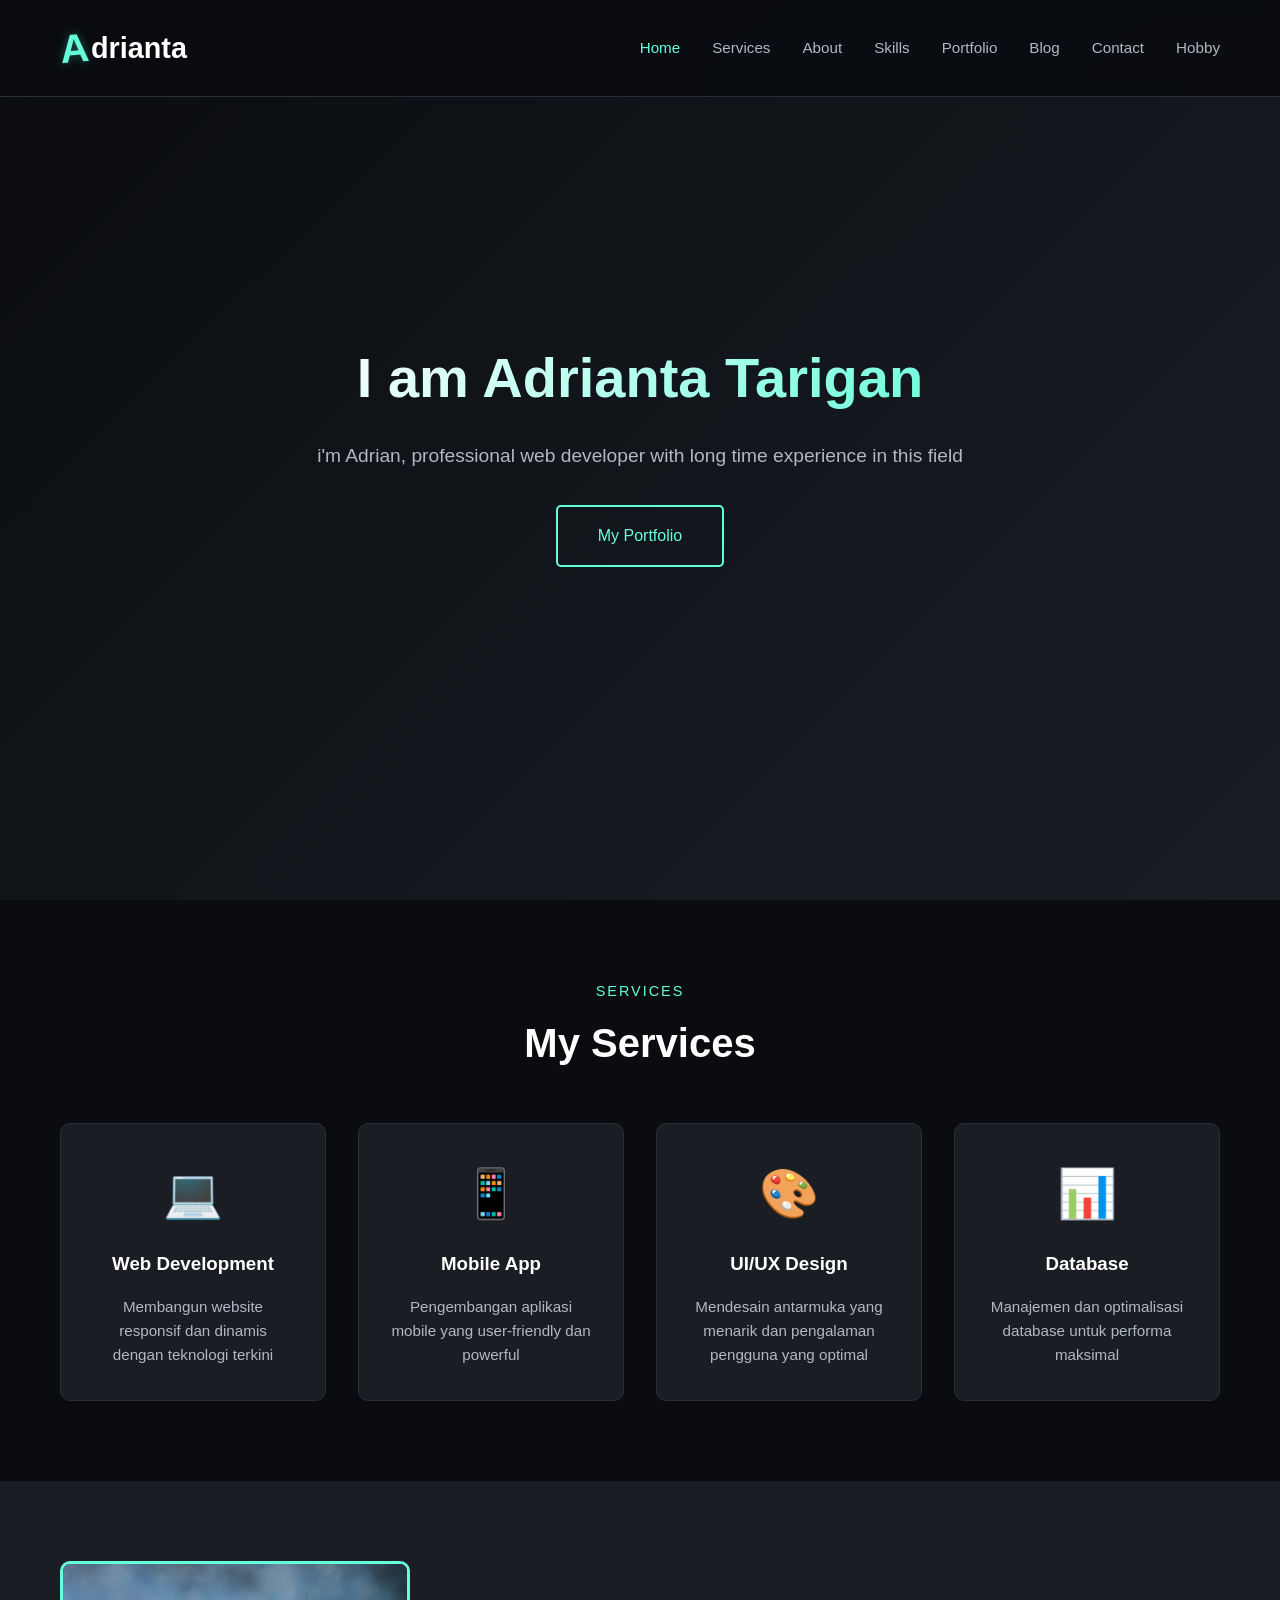
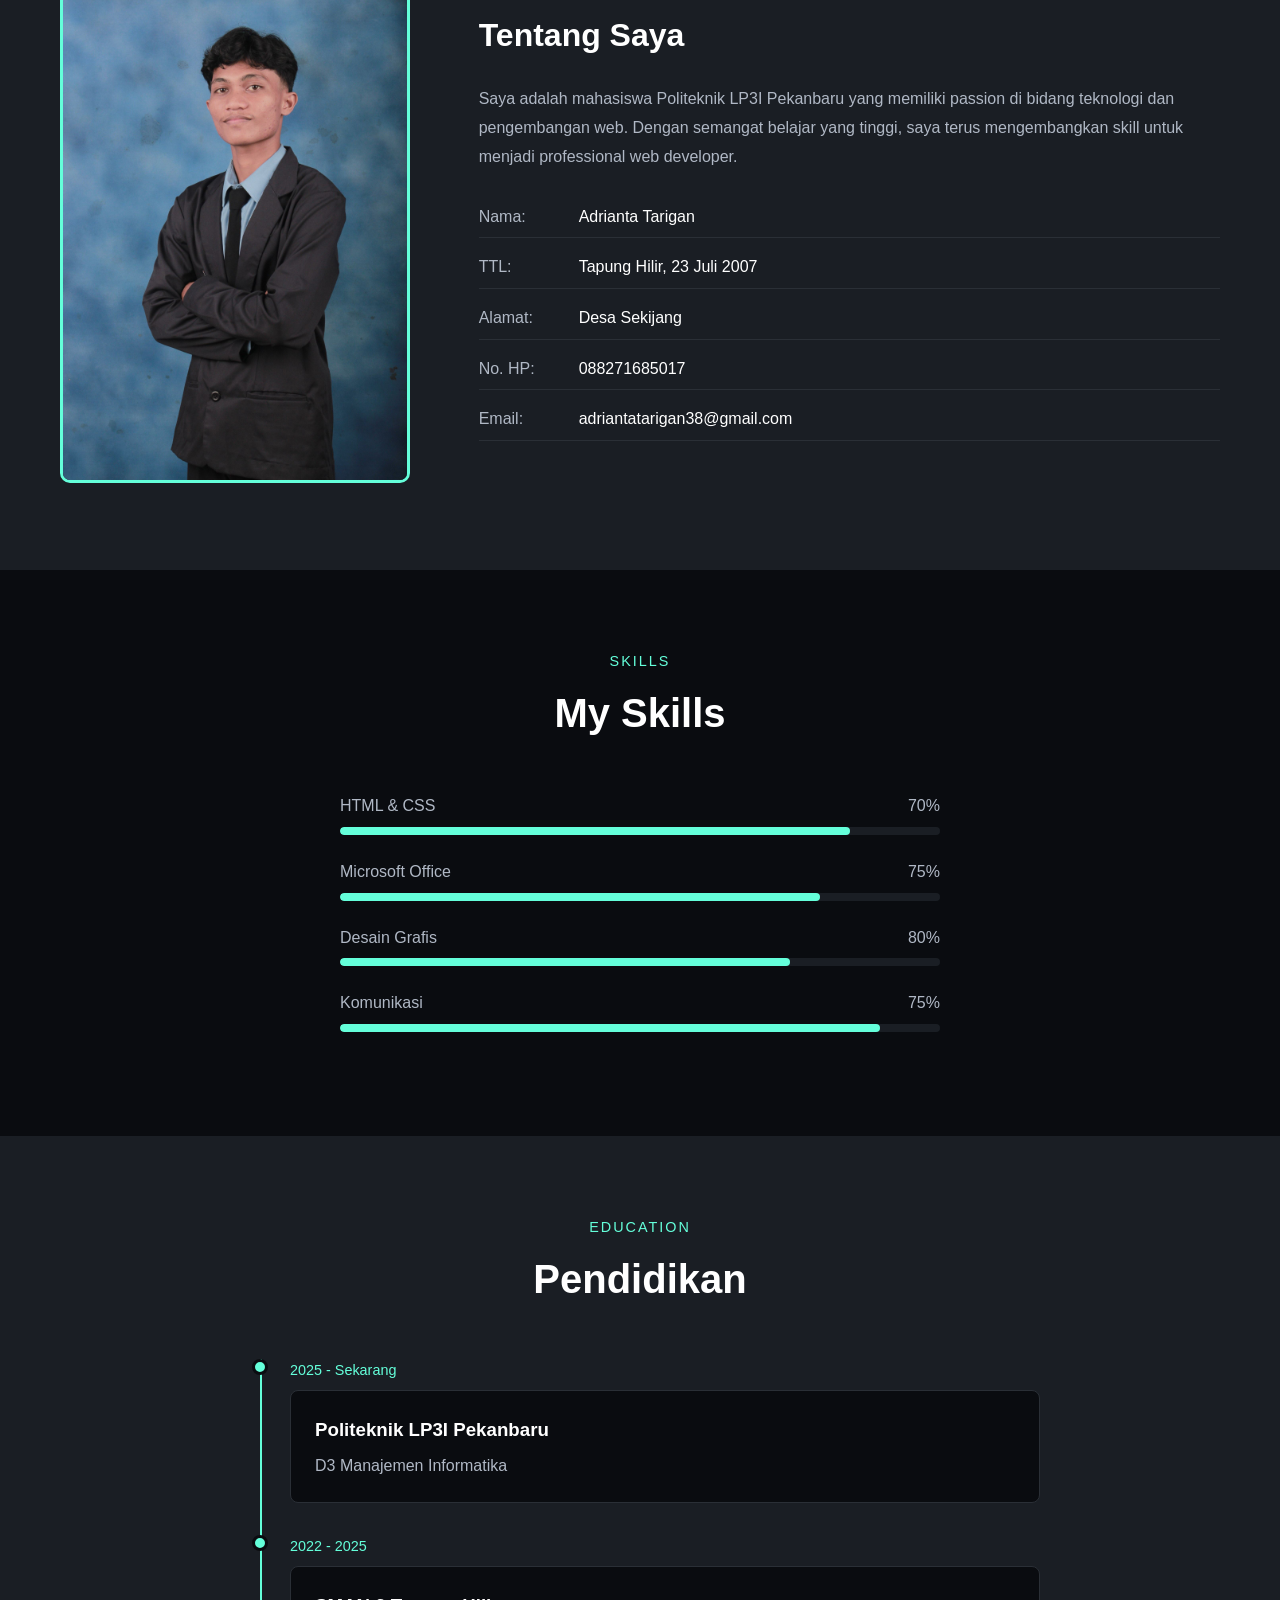
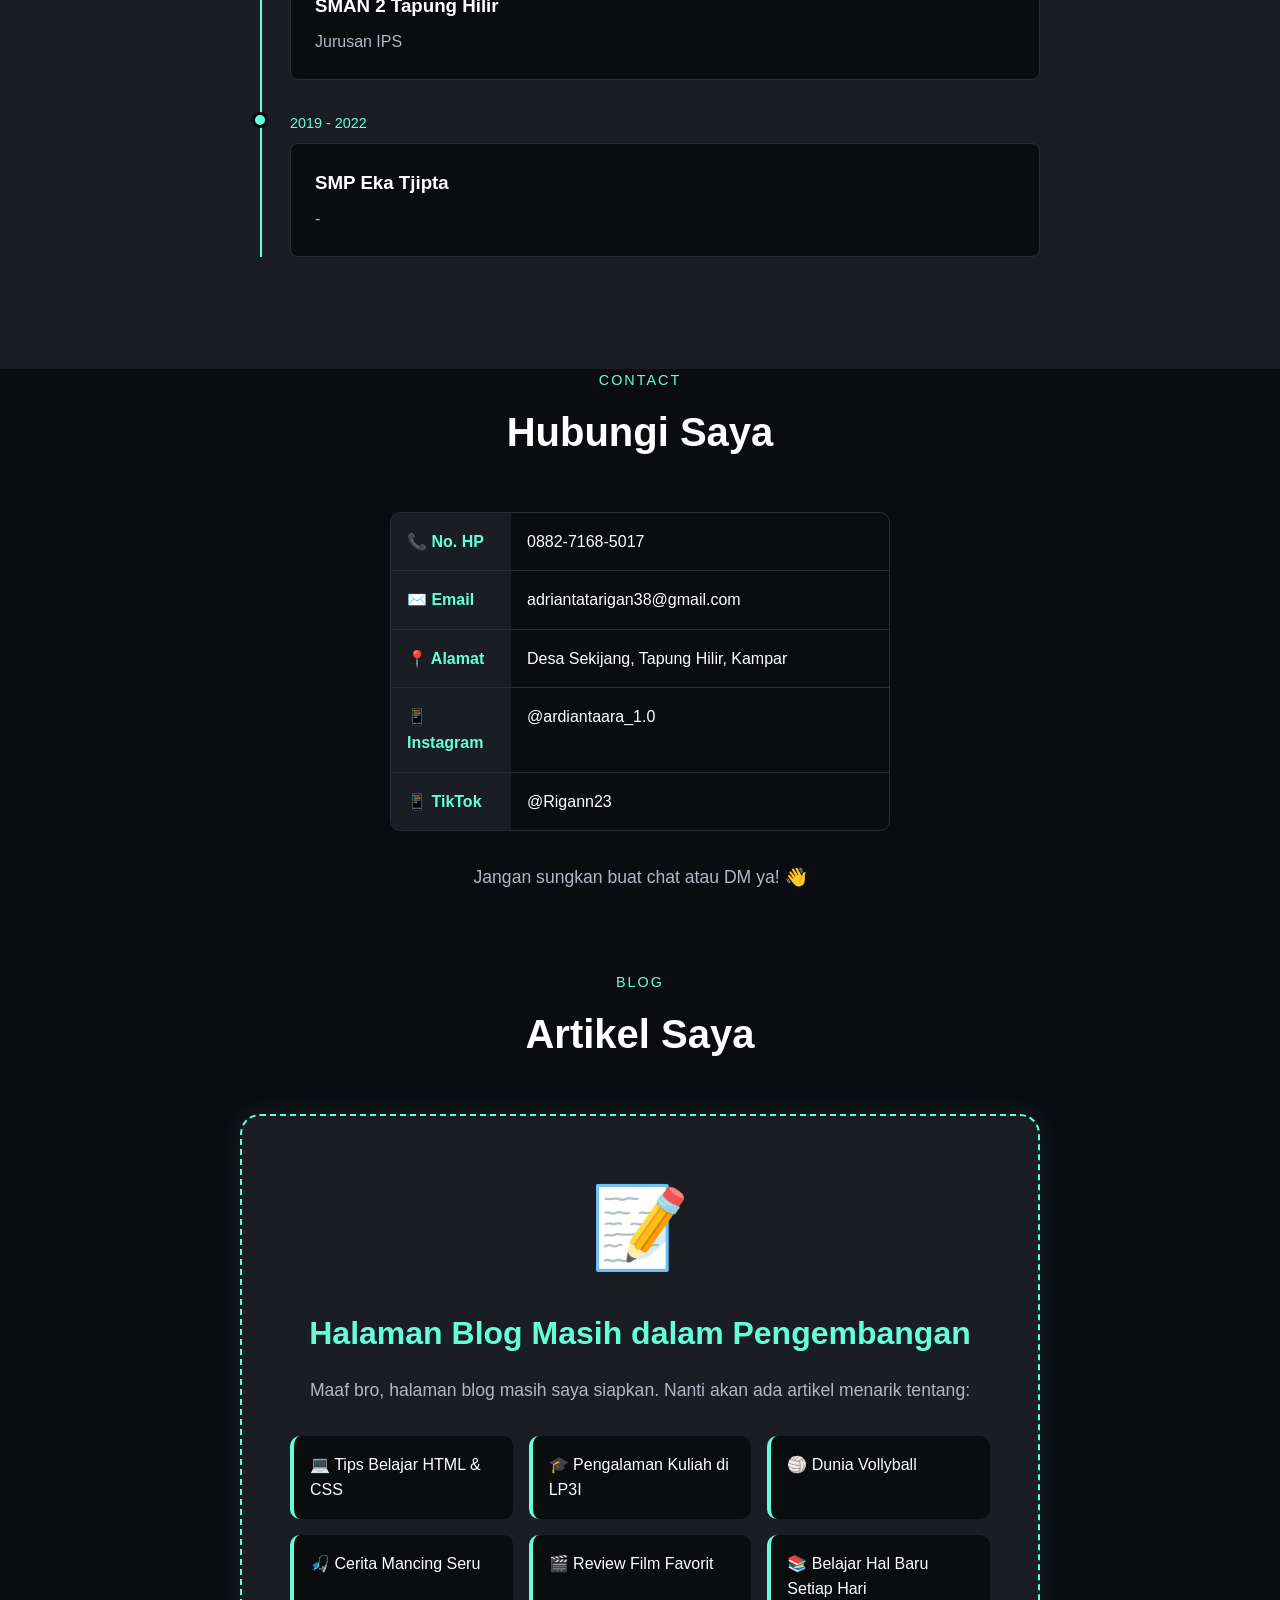
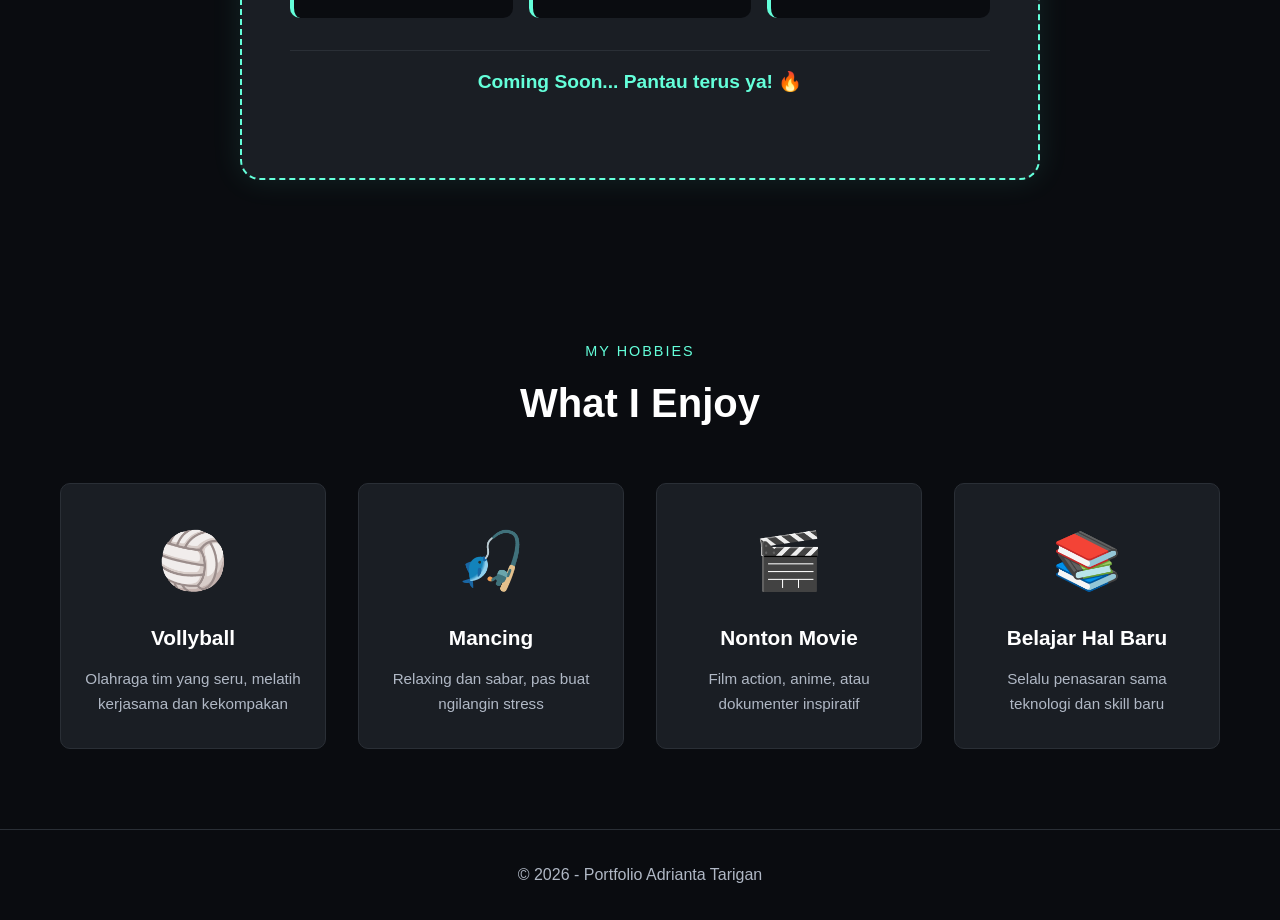
==== index.html @ 4540eb7d "Update and rename index.html.html to index.html" ====
<!DOCTYPE html>
<html lang="id">
<head>
  <meta charset="UTF-8">
  <meta name="viewport" content="width=device-width, initial-scale=1.0">
  <title>Adrianta Tarigan - Portfolio</title>
  <link rel="stylesheet" href="cv_adrian.css">
  <!-- Font Awesome for icons -->
  <link rel="stylesheet" href="https://cdnjs.cloudflare.com/ajax/libs/font-awesome/6.0.0/css/all.min.css">
</head>
<body>

  <!-- Navigation -->
  <nav class="navbar">
    <div class="nav-container">
      <div class="logo">
  <span class="logo-accent">A</span>drianta
</div>
      <ul class="nav-menu">
        <li><a href="#home" class="active">Home</a></li>
        <li><a href="#services">Services</a></li>
        <li><a href="#about">About</a></li>
        <li><a href="#skills">Skills</a></li>
        <li><a href="#portfolio">Portfolio</a></li>
        <li><a href="#blog">Blog</a></li>
        <li><a href="#contact">Contact</a></li>
        <li><a href="#hobbies">Hobby</a></li>
      </ul>
    </div>
  </nav>

  <!-- Hero Section -->
  <section id="home" class="hero">
    <div class="hero-content">
      <h1 class="hero-title">I am Adrianta Tarigan</h1>
      <p class="hero-subtitle">i'm Adrian, professional web developer with long time experience in this field</p>
      <div class="hero-buttons">
        <a href="#portfolio" class="btn btn-primary">My Portfolio</a>
      </div>
    </div>
  </section>

  <!-- Services Section -->
  <section id="services" class="services">
    <div class="container">
      <div class="section-header">
        <span class="section-subtitle">SERVICES</span>
        <h2 class="section-title">My Services</h2>
      </div>
      
      <div class="services-grid">
        <div class="service-card">
          <div class="service-icon">💻</div>
          <h3>Web Development</h3>
          <p>Membangun website responsif dan dinamis dengan teknologi terkini</p>
        </div>
        <div class="service-card">
          <div class="service-icon">📱</div>
          <h3>Mobile App</h3>
          <p>Pengembangan aplikasi mobile yang user-friendly dan powerful</p>
        </div>
        <div class="service-card">
          <div class="service-icon">🎨</div>
          <h3>UI/UX Design</h3>
          <p>Mendesain antarmuka yang menarik dan pengalaman pengguna yang optimal</p>
        </div>
        <div class="service-card">
          <div class="service-icon">📊</div>
          <h3>Database</h3>
          <p>Manajemen dan optimalisasi database untuk performa maksimal</p>
        </div>
      </div>
    </div>
  </section>

  <!-- About Section -->
  <section id="about" class="about">
    <div class="container">
      <div class="about-content">
        <div class="about-image">
          <img src="profile.jpg" alt="Adrianta Tarigan" class="profile-img-large">
        </div>
        <div class="about-text">
          <h2>Tentang Saya</h2>
          <p>Saya adalah mahasiswa Politeknik LP3I Pekanbaru yang memiliki passion di bidang teknologi dan pengembangan web. Dengan semangat belajar yang tinggi, saya terus mengembangkan skill untuk menjadi professional web developer.</p>
          
          <div class="personal-info">
            <div class="info-item">
              <span class="info-label">Nama:</span>
              <span class="info-value">Adrianta Tarigan</span>
            </div>
            <div class="info-item">
              <span class="info-label">TTL:</span>
              <span class="info-value">Tapung Hilir, 23 Juli 2007</span>
            </div>
            <div class="info-item">
              <span class="info-label">Alamat:</span>
              <span class="info-value">Desa Sekijang</span>
            </div>
            <div class="info-item">
              <span class="info-label">No. HP:</span>
              <span class="info-value">088271685017</span>
            </div>
            <div class="info-item">
              <span class="info-label">Email:</span>
              <span class="info-value">adriantatarigan38@gmail.com</span>
            </div>
          </div>
        </div>
      </div>
    </div>
  </section>

  <!-- Skills Section -->
  <section id="skills" class="skills-section">
    <div class="container">
      <div class="section-header">
        <span class="section-subtitle">SKILLS</span>
        <h2 class="section-title">My Skills</h2>
      </div>

      <div class="skills-content">
        <div class="skill-bars">
          <div class="skill-item">
            <div class="skill-info">
              <span>HTML & CSS</span>
              <span>70%</span>
            </div>
            <div class="progress-bar">
              <div class="progress" style="width: 85%"></div>
            </div>
          </div>
          <div class="skill-item">
            <div class="skill-info">
              <span>Microsoft Office</span>
              <span>75%</span>
            </div>
            <div class="progress-bar">
              <div class="progress" style="width: 80%"></div>
            </div>
          </div>
          <div class="skill-item">
            <div class="skill-info">
              <span>Desain Grafis</span>
              <span>80%</span>
            </div>
            <div class="progress-bar">
              <div class="progress" style="width: 75%"></div>
            </div>
          </div>
          <div class="skill-item">
            <div class="skill-info">
              <span>Komunikasi</span>
              <span>75%</span>
            </div>
            <div class="progress-bar">
              <div class="progress" style="width: 90%"></div>
            </div>
          </div>
        </div>
      </div>
    </div>
  </section>

  <!-- Education Section -->
  <section id="education" class="education">
    <div class="container">
      <div class="section-header">
        <span class="section-subtitle">EDUCATION</span>
        <h2 class="section-title">Pendidikan</h2>
      </div>

      <div class="timeline">
        <div class="timeline-item">
          <div class="timeline-dot"></div>
          <div class="timeline-date">2025 - Sekarang</div>
          <div class="timeline-content">
            <h3>Politeknik LP3I Pekanbaru</h3>
            <p>D3 Manajemen Informatika</p>
          </div>
        </div>
        <div class="timeline-item">
          <div class="timeline-dot"></div>
          <div class="timeline-date">2022 - 2025</div>
          <div class="timeline-content">
            <h3>SMAN 2 Tapung Hilir</h3>
            <p>Jurusan IPS</p>
          </div>
        </div>
        <div class="timeline-item">
          <div class="timeline-dot"></div>
          <div class="timeline-date">2019 - 2022</div>
          <div class="timeline-content">
            <h3>SMP Eka Tjipta</h3>
            <p>-</p>
          </div>
        </div>
      </div>
    </div>
  </section>

  <!-- Contact Section -->
<section id="contact" class="contact-section">
  <div class="container">
    <div class="section-header">
      <span class="section-subtitle">CONTACT</span>
      <h2 class="section-title">Hubungi Saya</h2>
    </div>

    <div class="contact-box">
      <div class="contact-row">
        <div class="contact-label">📞 No. HP</div>
        <div class="contact-value">0882-7168-5017</div>
      </div>
      <div class="contact-row">
        <div class="contact-label">✉️ Email</div>
        <div class="contact-value">adriantatarigan38@gmail.com</div>
      </div>
      <div class="contact-row">
        <div class="contact-label">📍 Alamat</div>
        <div class="contact-value">Desa Sekijang, Tapung Hilir, Kampar</div>
      </div>
      <div class="contact-row">
        <div class="contact-label">📱 Instagram</div>
        <div class="contact-value">@ardiantaara_1.0</div>
      </div>
      <div class="contact-row">
        <div class="contact-label">📱 TikTok</div>
        <div class="contact-value">@Rigann23</div>
      </div>
    </div>
    
    <div class="contact-message">
      <p>Jangan sungkan buat chat atau DM ya! 👋</p>
    </div>
  </div>
</section>

  <!-- Blog Section -->
<section id="blog" class="blog-section">
  <div class="container">
    <div class="section-header">
      <span class="section-subtitle">BLOG</span>
      <h2 class="section-title">Artikel Saya</h2>
    </div>
    
    <div class="blog-content">
      <div class="blog-message">
        <div class="blog-icon">📝</div>
        <h3>Halaman Blog Masih dalam Pengembangan</h3>
        <p>Maaf bro, halaman blog masih saya siapkan. Nanti akan ada artikel menarik tentang:</p>
        
        <div class="blog-list">
          <div class="blog-item">💻 Tips Belajar HTML & CSS</div>
          <div class="blog-item">🎓 Pengalaman Kuliah di LP3I</div>
          <div class="blog-item">🏐 Dunia Vollyball</div>
          <div class="blog-item">🎣 Cerita Mancing Seru</div>
          <div class="blog-item">🎬 Review Film Favorit</div>
          <div class="blog-item">📚 Belajar Hal Baru Setiap Hari</div>
        </div>
        
        <p class="blog-coming">Coming Soon... Pantau terus ya! 🔥</p>
      </div>
    </div>
  </div>
</section>

  <!-- Hobbies Section -->
<section id="hobbies" class="hobbies">
  <div class="container">
    <div class="section-header">
      <span class="section-subtitle">MY HOBBIES</span>
      <h2 class="section-title">What I Enjoy</h2>
    </div>

    <div class="hobbies-grid">
      
      <div class="hobby-card">
        <div class="hobby-icon">🏐</div>
        <h3>Vollyball</h3>
        <p>Olahraga tim yang seru, melatih kerjasama dan kekompakan</p>
      </div>
      
      <div class="hobby-card">
        <div class="hobby-icon">🎣</div>
        <h3>Mancing</h3>
        <p>Relaxing dan sabar, pas buat ngilangin stress</p>
      </div>
      
      <div class="hobby-card">
        <div class="hobby-icon">🎬</div>
        <h3>Nonton Movie</h3>
        <p>Film action, anime, atau dokumenter inspiratif</p>
      </div>
      
      <div class="hobby-card">
        <div class="hobby-icon">📚</div>
        <h3>Belajar Hal Baru</h3>
        <p>Selalu penasaran sama teknologi dan skill baru</p>
      </div>
      
    </div>
  </div>
</section>

  <!-- Footer -->
  <footer class="footer">
    <div class="container">
      <p>© 2026 - Portfolio Adrianta Tarigan</p>
    </div>
  </footer>
</body>
</html>
---- cv_adrian.css ----
/* Reset dan Variabel */
:root {
  --bg-dark: #0a0c10;
  --bg-card: #1a1e24;
  --text-primary: #ffffff;
  --text-secondary: #b0b8c5;
  --accent-color: #64ffda;
  --accent-hover: #4ec9b0;
  --border-color: #2a2f36;
}

* {
  margin: 0;
  padding: 0;
  box-sizing: border-box;
  font-family: 'Segoe UI', Tahoma, Geneva, Verdana, sans-serif;
}

html {
  scroll-behavior: smooth;
}

body {
  background-color: var(--bg-dark);
  color: var(--text-primary);
  line-height: 1.6;
}

.container {
  max-width: 1200px;
  margin: 0 auto;
  padding: 0 20px;
}

/* Navigation */
.navbar {
  position: fixed;
  top: 0;
  width: 100%;
  background-color: rgba(10, 12, 16, 0.95);
  backdrop-filter: blur(10px);
  border-bottom: 1px solid var(--border-color);
  z-index: 1000;
}

.nav-container {
  max-width: 1200px;
  margin: 0 auto;
  padding: 1rem 20px;
  display: flex;
  justify-content: space-between;
  align-items: center;
}

.logo {
  font-size: 1.8rem;
  font-weight: bold;
  color: var(--text-primary);
  display: flex;
  align-items: center;
}

.logo-accent {
  color: var(--accent-color);
  font-size: 2.5rem;
  margin-right: 2px;
  text-shadow: 0 0 10px rgba(100, 255, 218, 0.3);
  transform: rotate(-5deg);
  display: inline-block;
}

.nav-menu {
  display: flex;
  list-style: none;
  gap: 2rem;
}

.nav-menu a {
  color: var(--text-secondary);
  text-decoration: none;
  font-size: 0.95rem;
  transition: color 0.3s ease;
}

.nav-menu a:hover,
.nav-menu a.active {
  color: var(--accent-color);
}

/* Hero Section */
.hero {
  min-height: 100vh;
  display: flex;
  align-items: center;
  justify-content: center;
  text-align: center;
  padding: 80px 20px;
  background: linear-gradient(135deg, #0a0c10 0%, #1a1e24 100%);
}

.hero-content {
  max-width: 800px;
}

.hero-title {
  font-size: 3.5rem;
  margin-bottom: 1rem;
  background: linear-gradient(135deg, #fff, var(--accent-color));
  -webkit-background-clip: text;
  -webkit-text-fill-color: transparent;
}

.hero-subtitle {
  font-size: 1.2rem;
  color: var(--text-secondary);
  margin-bottom: 2rem;
  line-height: 1.8;
}

.btn {
  display: inline-block;
  padding: 1rem 2.5rem;
  border-radius: 5px;
  text-decoration: none;
  font-weight: 500;
  transition: all 0.3s ease;
}

.btn-primary {
  background-color: transparent;
  color: var(--accent-color);
  border: 2px solid var(--accent-color);
}

.btn-primary:hover {
  background-color: var(--accent-color);
  color: var(--bg-dark);
  transform: translateY(-3px);
}

/* Section Header */
.section-header {
  text-align: center;
  margin-bottom: 3rem;
}

.section-subtitle {
  color: var(--accent-color);
  font-size: 0.9rem;
  letter-spacing: 2px;
  text-transform: uppercase;
  display: block;
  margin-bottom: 0.5rem;
}

.section-title {
  font-size: 2.5rem;
  color: var(--text-primary);
}

/* Services Section */
.services {
  padding: 80px 0;
  background-color: var(--bg-dark);
}

.services-grid {
  display: grid;
  grid-template-columns: repeat(auto-fit, minmax(250px, 1fr));
  gap: 2rem;
}

.service-card {
  background-color: var(--bg-card);
  padding: 2rem;
  border-radius: 10px;
  text-align: center;
  border: 1px solid var(--border-color);
  transition: transform 0.3s ease;
}

.service-card:hover {
  transform: translateY(-10px);
}

.service-icon {
  font-size: 3rem;
  margin-bottom: 1rem;
}

.service-card h3 {
  color: var(--text-primary);
  margin-bottom: 1rem;
}

.service-card p {
  color: var(--text-secondary);
  font-size: 0.95rem;
}

/* About Section */
.about {
  padding: 80px 0;
  background-color: var(--bg-card);
}

.about-content {
  display: grid;
  grid-template-columns: 1fr 2fr;
  gap: 3rem;
  align-items: center;
}

.profile-img-large {
  width: 100%;
  max-width: 350px;
  border-radius: 10px;
  border: 3px solid var(--accent-color);
}

.about-text h2 {
  color: var(--text-primary);
  margin-bottom: 1.5rem;
  font-size: 2rem;
}

.about-text p {
  color: var(--text-secondary);
  margin-bottom: 2rem;
  line-height: 1.8;
}

.personal-info {
  display: grid;
  gap: 1rem;
}

.info-item {
  display: flex;
  border-bottom: 1px solid var(--border-color);
  padding-bottom: 0.5rem;
}

.info-label {
  width: 100px;
  color: var(--text-secondary);
  font-weight: 500;
}

.info-value {
  color: var(--text-primary);
}

/* Skills Section */
.skills-section {
  padding: 80px 0;
  background-color: var(--bg-dark);
}

.skills-content {
  max-width: 600px;
  margin: 0 auto;
}

.skill-item {
  margin-bottom: 1.5rem;
}

.skill-info {
  display: flex;
  justify-content: space-between;
  color: var(--text-secondary);
  margin-bottom: 0.5rem;
}

.progress-bar {
  width: 100%;
  height: 8px;
  background-color: var(--bg-card);
  border-radius: 4px;
  overflow: hidden;
}

.progress {
  height: 100%;
  background-color: var(--accent-color);
  border-radius: 4px;
  transition: width 1s ease;
}

/* Hobbies Section */
.hobbies {
  padding: 80px 0;
  background-color: var(--bg-dark);
}

.hobbies-grid {
  display: grid;
  grid-template-columns: repeat(auto-fit, minmax(220px, 1fr));
  gap: 2rem;
  margin-top: 2rem;
}

.hobby-card {
  background-color: var(--bg-card);
  padding: 2rem 1.5rem;
  border-radius: 10px;
  text-align: center;
  border: 1px solid var(--border-color);
  transition: all 0.3s ease;
}

.hobby-card:hover {
  transform: translateY(-10px);
  border-color: var(--accent-color);
  box-shadow: 0 10px 30px rgba(100, 255, 218, 0.1);
}

.hobby-icon {
  font-size: 3.5rem;
  margin-bottom: 1rem;
}

.hobby-card h3 {
  color: var(--text-primary);
  margin-bottom: 0.8rem;
  font-size: 1.3rem;
}

.hobby-card p {
  color: var(--text-secondary);
  font-size: 0.95rem;
  line-height: 1.6;
}

/* Responsive untuk hobby */
@media (max-width: 480px) {
  .hobbies-grid {
    grid-template-columns: 1fr;
  }
}

/* Education Timeline */
.education {
  padding: 80px 0;
  background-color: var(--bg-card);
}

.timeline {
  position: relative;
  max-width: 800px;
  margin: 0 auto;
}

.timeline::before {
  content: '';
  position: absolute;
  left: 20px;
  top: 0;
  height: 100%;
  width: 2px;
  background-color: var(--accent-color);
}

.timeline-item {
  position: relative;
  padding-left: 50px;
  margin-bottom: 2rem;
}

.timeline-dot {
  position: absolute;
  left: 12px;
  top: 0;
  width: 16px;
  height: 16px;
  border-radius: 50%;
  background-color: var(--accent-color);
  border: 3px solid var(--bg-dark);
}

.timeline-date {
  color: var(--accent-color);
  font-size: 0.9rem;
  margin-bottom: 0.5rem;
}

.timeline-content {
  background-color: var(--bg-dark);
  padding: 1.5rem;
  border-radius: 8px;
  border: 1px solid var(--border-color);
}

.timeline-content h3 {
  color: var(--text-primary);
  margin-bottom: 0.5rem;
}

.timeline-content p {
  color: var(--text-secondary);
}

.contact-box {
  max-width: 500px;
  margin: 0 auto;
  background-color: var(--bg-dark);
  border-radius: 10px;
  overflow: hidden;
  border: 1px solid var(--border-color);
}

.contact-row {
  display: flex;
  border-bottom: 1px solid var(--border-color);
  transition: background-color 0.3s ease;
}

.contact-row:last-child {
  border-bottom: none;
}

.contact-row:hover {
  background-color: var(--bg-card);
}

.contact-label {
  width: 120px;
  padding: 1rem;
  background-color: var(--bg-card);
  color: var(--accent-color);
  font-weight: bold;
}

.contact-value {
  flex: 1;
  padding: 1rem;
  color: var(--text-primary);
}

.contact-message {
  text-align: center;
  margin-top: 2rem;
  color: var(--text-secondary);
  font-size: 1.1rem;
}

/* Responsive */
@media (max-width: 768px) {
  .contact-content {
    grid-template-columns: 1fr;
  }
  
  .contact-cards {
    grid-template-columns: 1fr;
  }
  
  .contact-row {
    flex-direction: column;
  }
  
  .contact-label {
    width: 100%;
    border-bottom: 1px solid var(--border-color);
  }
}


/* Blog Section */
.blog-section {
  padding: 80px 0;
  background-color: var(--bg-dark);
  min-height: 60vh;
}

.blog-content {
  max-width: 800px;
  margin: 0 auto;
}

.blog-message {
  background-color: var(--bg-card);
  padding: 3rem;
  border-radius: 20px;
  text-align: center;
  border: 2px dashed var(--accent-color);
  box-shadow: 0 0 30px rgba(100, 255, 218, 0.1);
}

.blog-icon {
  font-size: 5rem;
  margin-bottom: 1rem;
  animation: bounce 2s infinite;
}

@keyframes bounce {
  0%, 100% { transform: translateY(0); }
  50% { transform: translateY(-20px); }
}

.blog-message h3 {
  color: var(--accent-color);
  font-size: 2rem;
  margin-bottom: 1rem;
}

.blog-message p {
  color: var(--text-secondary);
  font-size: 1.1rem;
  margin-bottom: 2rem;
}

.blog-list {
  display: grid;
  grid-template-columns: repeat(auto-fit, minmax(200px, 1fr));
  gap: 1rem;
  margin: 2rem 0;
  text-align: left;
}

.blog-item {
  background-color: var(--bg-dark);
  color: var(--text-primary);
  padding: 1rem;
  border-radius: 10px;
  border-left: 4px solid var(--accent-color);
  transition: transform 0.3s ease;
}

.blog-item:hover {
  transform: translateX(10px);
  background-color: #2a2f36;
}

.blog-coming {
  color: var(--accent-color) !important;
  font-weight: bold;
  font-size: 1.2rem !important;
  margin-top: 2rem;
  padding-top: 1rem;
  border-top: 1px solid var(--border-color);
}

/* Footer */
.footer {
  background-color: var(--bg-dark);
  padding: 2rem 0;
  text-align: center;
  border-top: 1px solid var(--border-color);
}

.footer p {
  color: var(--text-secondary);
}

/* Responsive Design */
@media (max-width: 768px) {
  .nav-menu {
    display: none;
  }
  
  .hero-title {
    font-size: 2.5rem;
  }
  
  .about-content {
    grid-template-columns: 1fr;
    text-align: center;
  }
  
  .profile-img-large {
    margin: 0 auto;
  }
  
  .info-item {
    flex-direction: column;
    text-align: left;
  }
  
  .info-label {
    width: 100%;
    margin-bottom: 0.25rem;
  }
  
  .timeline::before {
    left: 10px;
  }
  
  .timeline-item {
    padding-left: 35px;
  }
  
  .timeline-dot {
    left: 2px;
  }
}

@media (max-width: 480px) {
  .hero-title {
    font-size: 2rem;
  }
  
  .section-title {
    font-size: 2rem;
  }
  
  .services-grid {
    grid-template-columns: 1fr;
  }
}
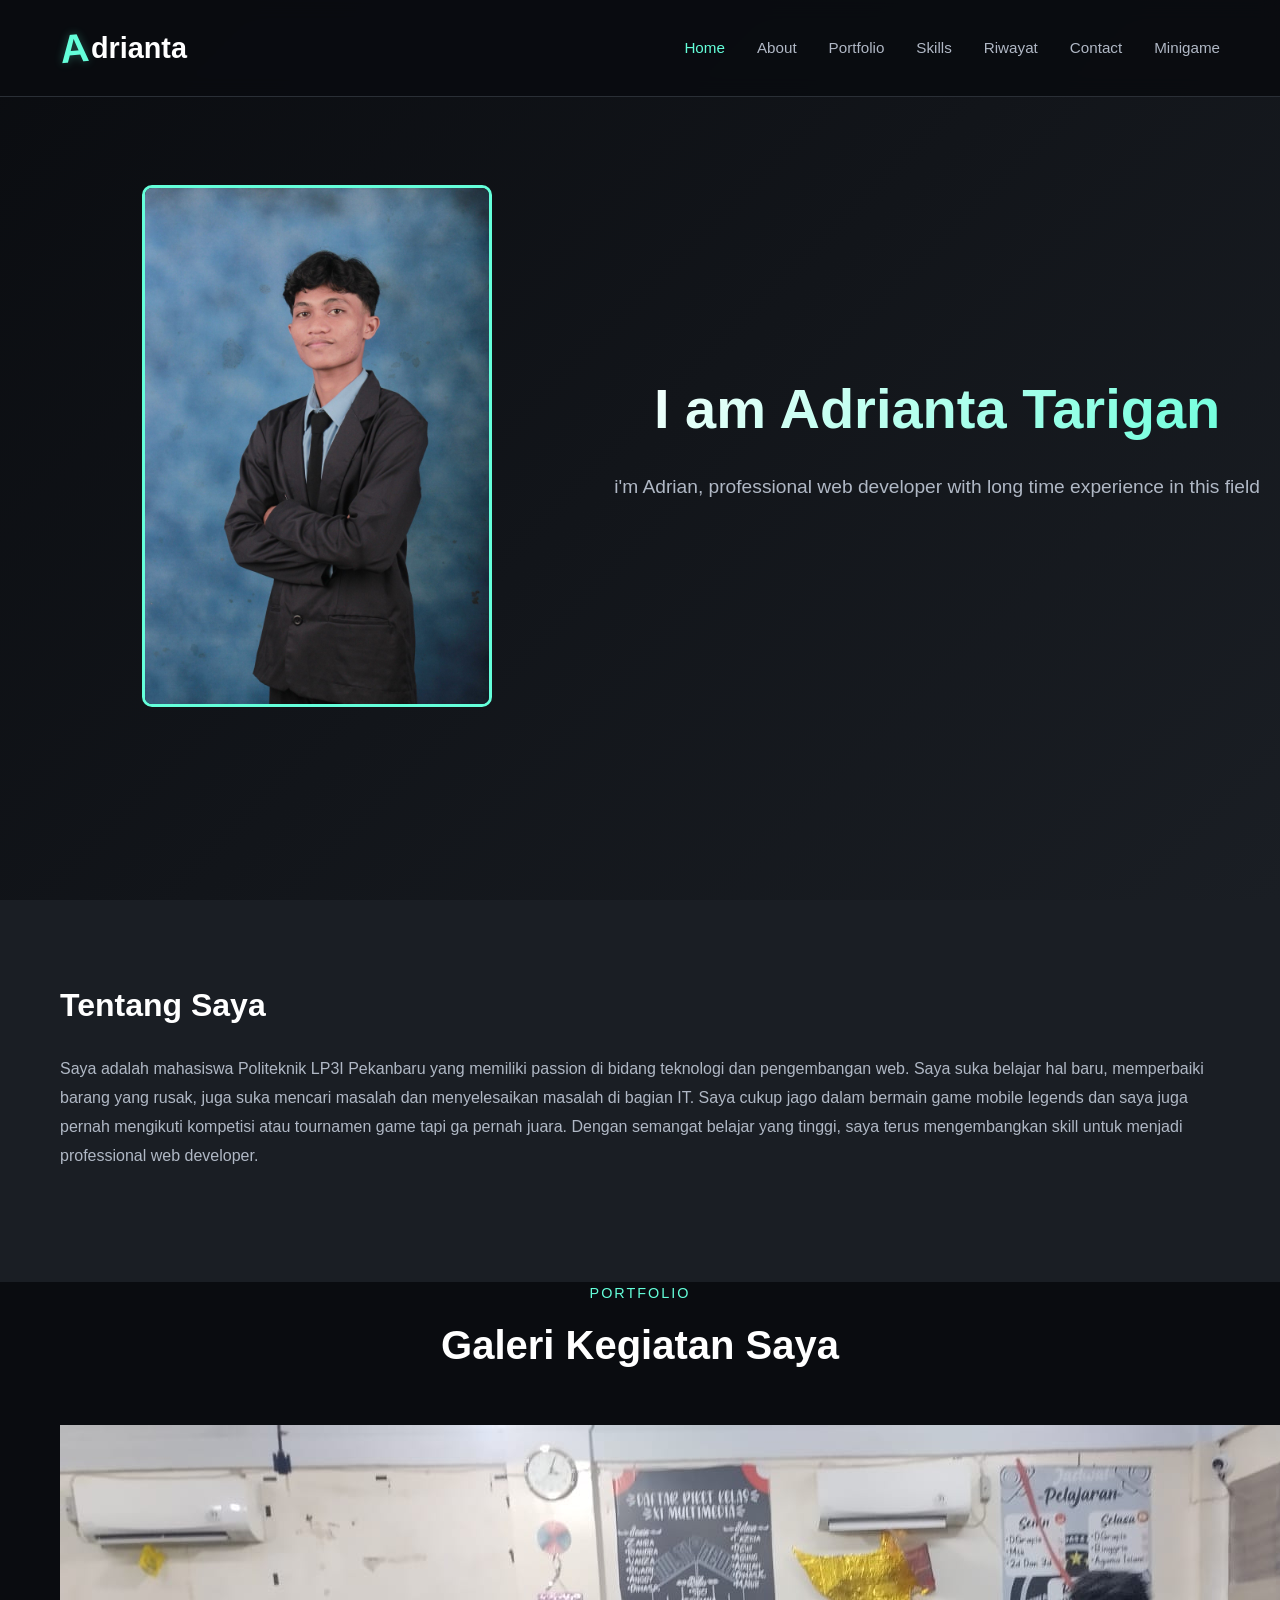
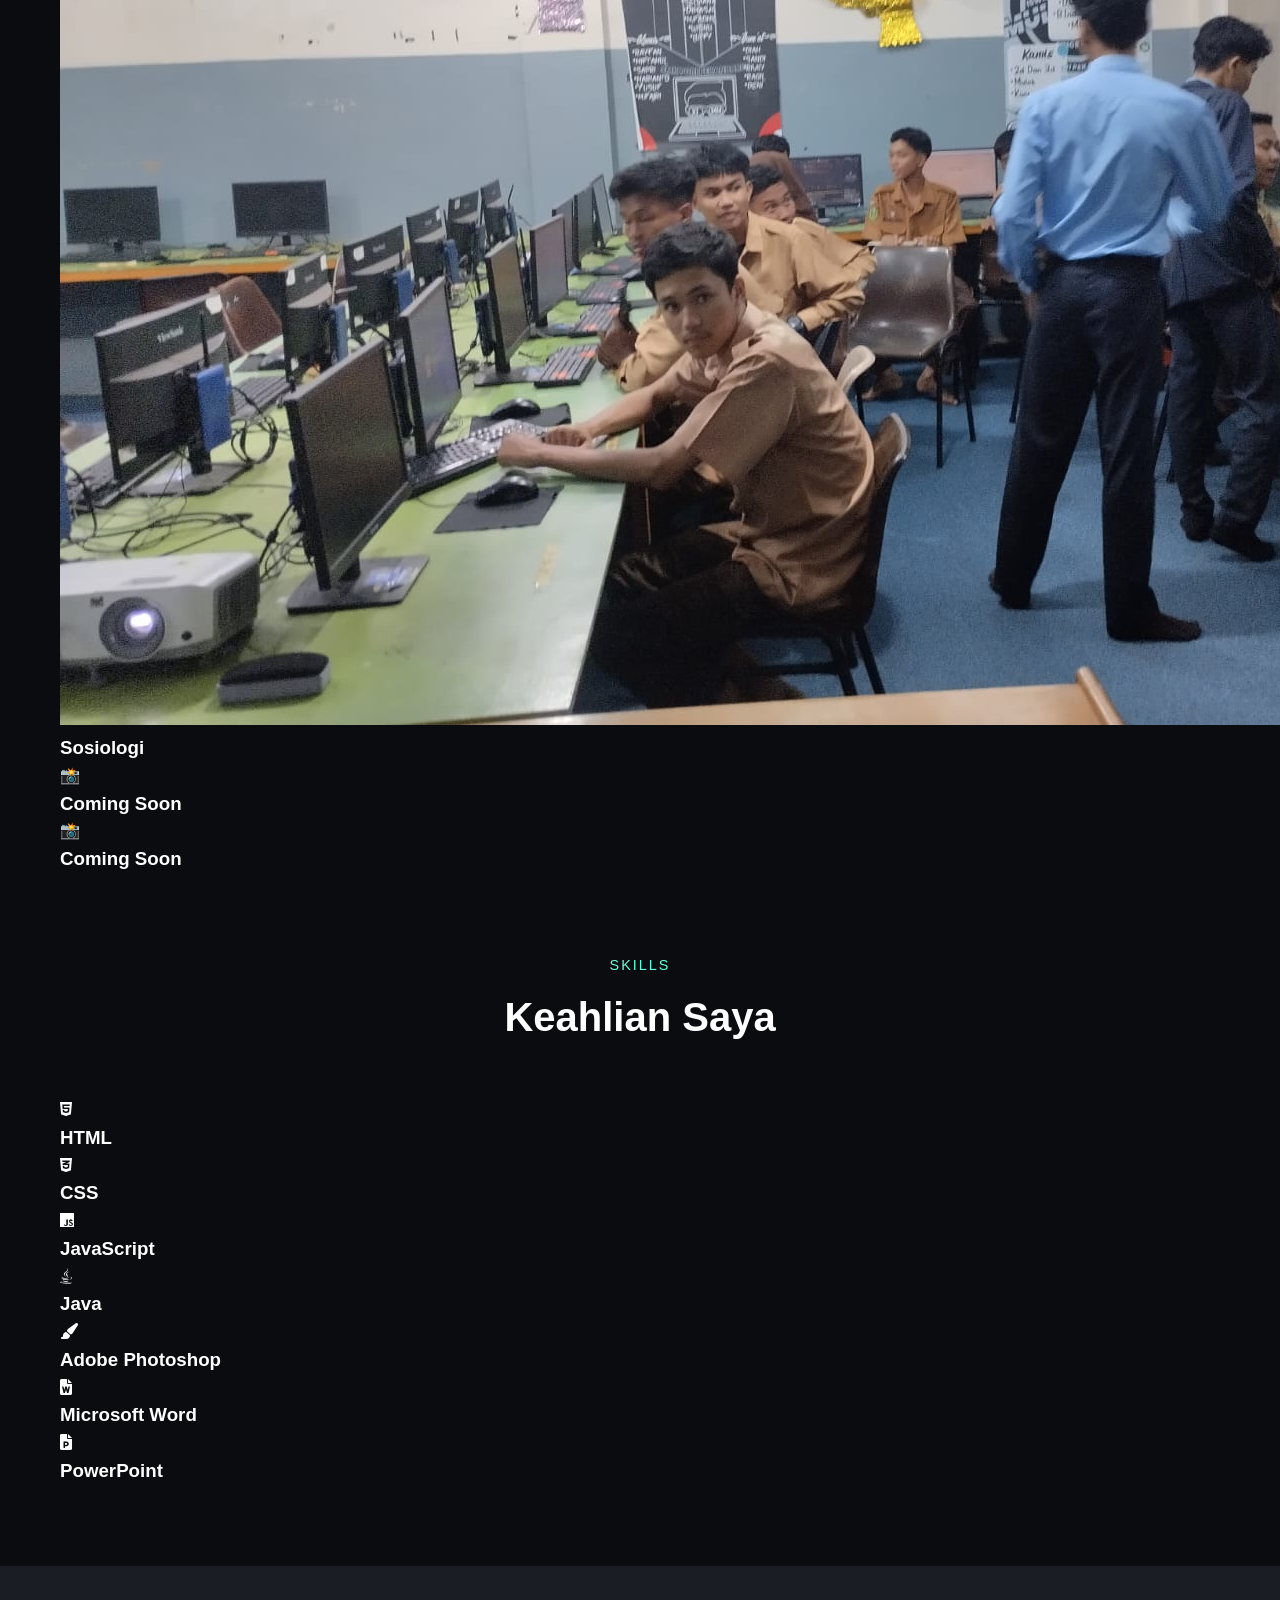
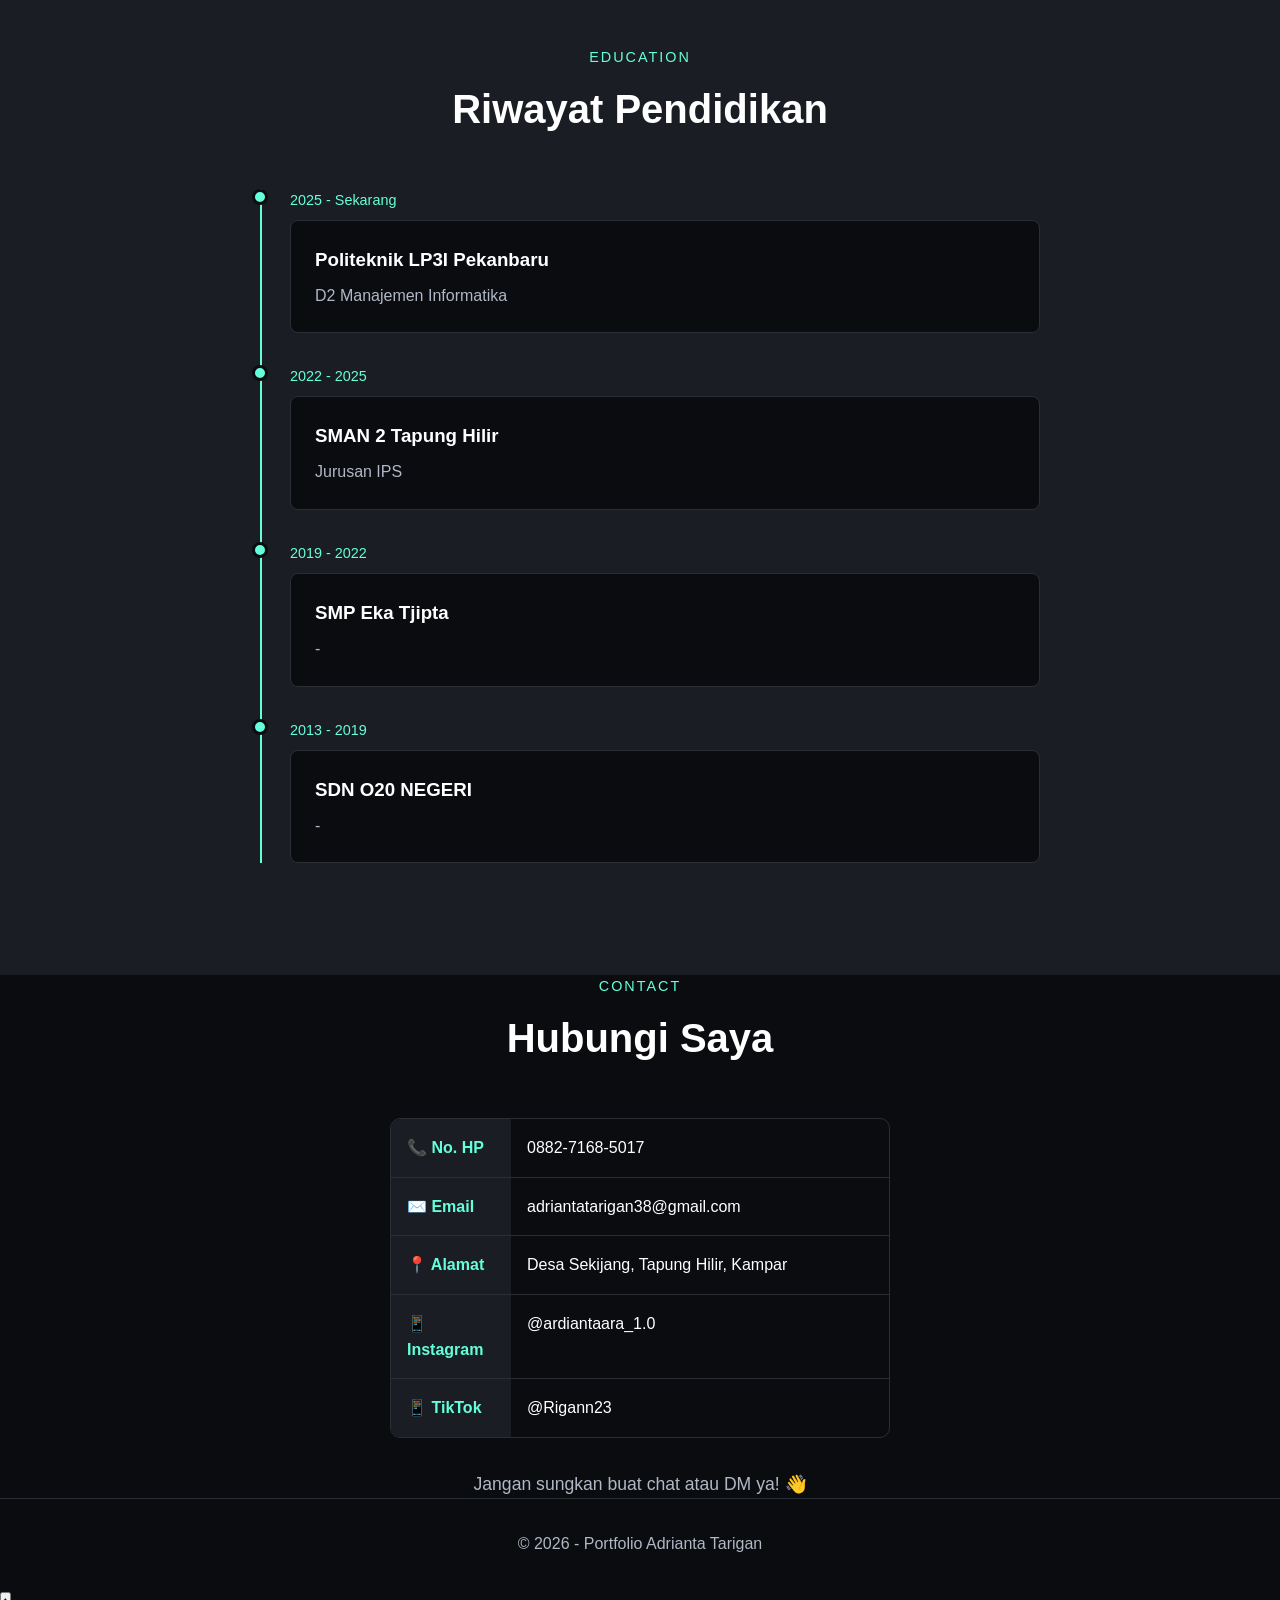
==== commit 8ff15eb1: "Update index.html" ====
--- a/index.html
+++ b/index.html
@@ -7,6 +7,8 @@
   <link rel="stylesheet" href="cv_adrian.css">
   <!-- Font Awesome for icons -->
   <link rel="stylesheet" href="https://cdnjs.cloudflare.com/ajax/libs/font-awesome/6.0.0/css/all.min.css">
+  <script src="script.js"></script>
+
 </head>
 <body>
 
@@ -18,156 +20,175 @@
 </div>
       <ul class="nav-menu">
         <li><a href="#home" class="active">Home</a></li>
-        <li><a href="#services">Services</a></li>
         <li><a href="#about">About</a></li>
+        <li><a href="#portfolio">Portfolio</a></li>
         <li><a href="#skills">Skills</a></li>
-        <li><a href="#portfolio">Portfolio</a></li>
-        <li><a href="#blog">Blog</a></li>
+        <li><a href="#riwayat">Riwayat</a></li>
         <li><a href="#contact">Contact</a></li>
-        <li><a href="#hobbies">Hobby</a></li>
+        <li><a href="indexgame.html">Minigame</a></li>
+        
+        
+        
       </ul>
     </div>
   </nav>
 
   <!-- Hero Section -->
   <section id="home" class="hero">
+    <div class="container">
+    <img src="profile.jpg" alt="Adrianta Tarigan" class="profile-img-large">
+      </div>
     <div class="hero-content">
       <h1 class="hero-title">I am Adrianta Tarigan</h1>
       <p class="hero-subtitle">i'm Adrian, professional web developer with long time experience in this field</p>
       <div class="hero-buttons">
-        <a href="#portfolio" class="btn btn-primary">My Portfolio</a>
+       
       </div>
     </div>
   </section>
 
-  <!-- Services Section -->
-  <section id="services" class="services">
-    <div class="container">
-      <div class="section-header">
-        <span class="section-subtitle">SERVICES</span>
-        <h2 class="section-title">My Services</h2>
-      </div>
-      
-      <div class="services-grid">
-        <div class="service-card">
-          <div class="service-icon">💻</div>
-          <h3>Web Development</h3>
-          <p>Membangun website responsif dan dinamis dengan teknologi terkini</p>
-        </div>
-        <div class="service-card">
-          <div class="service-icon">📱</div>
-          <h3>Mobile App</h3>
-          <p>Pengembangan aplikasi mobile yang user-friendly dan powerful</p>
-        </div>
-        <div class="service-card">
-          <div class="service-icon">🎨</div>
-          <h3>UI/UX Design</h3>
-          <p>Mendesain antarmuka yang menarik dan pengalaman pengguna yang optimal</p>
-        </div>
-        <div class="service-card">
-          <div class="service-icon">📊</div>
-          <h3>Database</h3>
-          <p>Manajemen dan optimalisasi database untuk performa maksimal</p>
-        </div>
-      </div>
-    </div>
-  </section>
 
   <!-- About Section -->
   <section id="about" class="about">
     <div class="container">
       <div class="about-content">
-        <div class="about-image">
-          <img src="profile.jpg" alt="Adrianta Tarigan" class="profile-img-large">
         </div>
         <div class="about-text">
-          <h2>Tentang Saya</h2>
-          <p>Saya adalah mahasiswa Politeknik LP3I Pekanbaru yang memiliki passion di bidang teknologi dan pengembangan web. Dengan semangat belajar yang tinggi, saya terus mengembangkan skill untuk menjadi professional web developer.</p>
-          
-          <div class="personal-info">
-            <div class="info-item">
-              <span class="info-label">Nama:</span>
-              <span class="info-value">Adrianta Tarigan</span>
-            </div>
-            <div class="info-item">
-              <span class="info-label">TTL:</span>
-              <span class="info-value">Tapung Hilir, 23 Juli 2007</span>
-            </div>
-            <div class="info-item">
-              <span class="info-label">Alamat:</span>
-              <span class="info-value">Desa Sekijang</span>
-            </div>
-            <div class="info-item">
-              <span class="info-label">No. HP:</span>
-              <span class="info-value">088271685017</span>
-            </div>
-            <div class="info-item">
-              <span class="info-label">Email:</span>
-              <span class="info-value">adriantatarigan38@gmail.com</span>
-            </div>
-          </div>
-        </div>
-      </div>
-    </div>
+         <h2>Tentang Saya</h2>
+          <p>Saya adalah mahasiswa Politeknik LP3I Pekanbaru yang memiliki passion di bidang teknologi dan pengembangan web.
+            Saya suka belajar hal baru, memperbaiki barang yang rusak, juga suka mencari masalah dan menyelesaikan masalah di bagian IT.
+             Saya cukup jago dalam bermain game mobile legends dan saya juga pernah mengikuti kompetisi atau tournamen game tapi ga pernah juara.
+            Dengan semangat belajar yang tinggi, saya terus mengembangkan skill untuk menjadi professional web developer.
+
+
+
+
+
+            
+        </p>
+    </div>
+    </div>
+  </div>
   </section>
 
+
+
+
+
+  <!-- Portfolio Section -->
+<section id="portfolio" class="portfolio">
+  <div class="container">
+    <div class="section-header">
+      <span class="section-subtitle">PORTFOLIO</span>
+      <h2 class="section-title">Galeri Kegiatan Saya</h2>
+    </div>
+
+    <div class="portfolio-grid">
+      
+      <!-- Item 1: Foto Adrian -->
+      <div class="portfolio-item">
+        <img src="adriann.jpeg" alt="Foto Adrian" class="portfolio-img">
+        <h3>Sosiologi</h3>
+        
+      </div>
+      
+      <!-- Item 2: Placeholder (nanti diganti) -->
+      <div class="portfolio-item">
+        <div class="placeholder-img">
+          <span>📸</span>
+        </div>
+        <h3>Coming Soon</h3>
+        
+      </div>
+      
+      <!-- Item 3: Placeholder -->
+      <div class="portfolio-item">
+        <div class="placeholder-img">
+          <span>📸</span>
+        </div>
+        <h3>Coming Soon</h3>
+        
+      </div>
+      
+    </div>
+  </div>
+</section>
+
   <!-- Skills Section -->
-  <section id="skills" class="skills-section">
-    <div class="container">
-      <div class="section-header">
-        <span class="section-subtitle">SKILLS</span>
-        <h2 class="section-title">My Skills</h2>
-      </div>
-
-      <div class="skills-content">
-        <div class="skill-bars">
-          <div class="skill-item">
-            <div class="skill-info">
-              <span>HTML & CSS</span>
-              <span>70%</span>
-            </div>
-            <div class="progress-bar">
-              <div class="progress" style="width: 85%"></div>
-            </div>
-          </div>
-          <div class="skill-item">
-            <div class="skill-info">
-              <span>Microsoft Office</span>
-              <span>75%</span>
-            </div>
-            <div class="progress-bar">
-              <div class="progress" style="width: 80%"></div>
-            </div>
-          </div>
-          <div class="skill-item">
-            <div class="skill-info">
-              <span>Desain Grafis</span>
-              <span>80%</span>
-            </div>
-            <div class="progress-bar">
-              <div class="progress" style="width: 75%"></div>
-            </div>
-          </div>
-          <div class="skill-item">
-            <div class="skill-info">
-              <span>Komunikasi</span>
-              <span>75%</span>
-            </div>
-            <div class="progress-bar">
-              <div class="progress" style="width: 90%"></div>
-            </div>
-          </div>
-        </div>
-      </div>
-    </div>
-  </section>
-
+<section id="skills" class="skills-section">
+  <div class="container">
+    <div class="section-header">
+      <span class="section-subtitle">SKILLS</span>
+      <h2 class="section-title">Keahlian Saya</h2>
+    </div>
+
+    <div class="skills-grid">
+      
+      <!-- HTML -->
+      <div class="skill-card">
+        <div class="skill-icon html-icon">
+          <i class="fab fa-html5"></i>
+        </div>
+        <h3>HTML</h3>
+      </div>
+      
+      <!-- CSS -->
+      <div class="skill-card">
+        <div class="skill-icon css-icon">
+          <i class="fab fa-css3-alt"></i>
+        </div>
+        <h3>CSS</h3>
+      </div>
+      
+      <!-- JavaScript -->
+      <div class="skill-card">
+        <div class="skill-icon js-icon">
+          <i class="fab fa-js"></i>
+        </div>
+        <h3>JavaScript</h3>
+      </div>
+      
+      <!-- Java -->
+      <div class="skill-card">
+        <div class="skill-icon java-icon">
+          <i class="fab fa-java"></i>
+        </div>
+        <h3>Java</h3>
+      </div>
+      
+      <!-- Adobe Photoshop -->
+      <div class="skill-card">
+        <div class="skill-icon ps-icon">
+          <i class="fas fa-paint-brush"></i>
+        </div>
+        <h3>Adobe Photoshop</h3>
+      </div>
+      
+      <!-- Microsoft Word -->
+      <div class="skill-card">
+        <div class="skill-icon word-icon">
+          <i class="fas fa-file-word"></i>
+        </div>
+        <h3>Microsoft Word</h3>
+      </div>
+      
+      <!-- Microsoft PowerPoint -->
+      <div class="skill-card">
+        <div class="skill-icon ppt-icon">
+          <i class="fas fa-file-powerpoint"></i>
+        </div>
+        <h3>PowerPoint</h3>
+      </div>
+      
+    </div>
+  </div>
+</section>
   <!-- Education Section -->
-  <section id="education" class="education">
+  <section id="riwayat" class="education">
     <div class="container">
       <div class="section-header">
         <span class="section-subtitle">EDUCATION</span>
-        <h2 class="section-title">Pendidikan</h2>
+        <h2 class="section-title">Riwayat Pendidikan</h2>
       </div>
 
       <div class="timeline">
@@ -176,7 +197,7 @@
           <div class="timeline-date">2025 - Sekarang</div>
           <div class="timeline-content">
             <h3>Politeknik LP3I Pekanbaru</h3>
-            <p>D3 Manajemen Informatika</p>
+            <p>D2 Manajemen Informatika</p>
           </div>
         </div>
         <div class="timeline-item">
@@ -195,6 +216,12 @@
             <p>-</p>
           </div>
         </div>
+       <div class="timeline-item">
+        <div class="timeline-dot"></div>
+          <div class="timeline-date">2013 - 2019</div>
+          <div class="timeline-content">
+            <h3>SDN O20 NEGERI</h3>
+            <p>-</p>
       </div>
     </div>
   </section>
@@ -236,72 +263,6 @@
   </div>
 </section>
 
-  <!-- Blog Section -->
-<section id="blog" class="blog-section">
-  <div class="container">
-    <div class="section-header">
-      <span class="section-subtitle">BLOG</span>
-      <h2 class="section-title">Artikel Saya</h2>
-    </div>
-    
-    <div class="blog-content">
-      <div class="blog-message">
-        <div class="blog-icon">📝</div>
-        <h3>Halaman Blog Masih dalam Pengembangan</h3>
-        <p>Maaf bro, halaman blog masih saya siapkan. Nanti akan ada artikel menarik tentang:</p>
-        
-        <div class="blog-list">
-          <div class="blog-item">💻 Tips Belajar HTML & CSS</div>
-          <div class="blog-item">🎓 Pengalaman Kuliah di LP3I</div>
-          <div class="blog-item">🏐 Dunia Vollyball</div>
-          <div class="blog-item">🎣 Cerita Mancing Seru</div>
-          <div class="blog-item">🎬 Review Film Favorit</div>
-          <div class="blog-item">📚 Belajar Hal Baru Setiap Hari</div>
-        </div>
-        
-        <p class="blog-coming">Coming Soon... Pantau terus ya! 🔥</p>
-      </div>
-    </div>
-  </div>
-</section>
-
-  <!-- Hobbies Section -->
-<section id="hobbies" class="hobbies">
-  <div class="container">
-    <div class="section-header">
-      <span class="section-subtitle">MY HOBBIES</span>
-      <h2 class="section-title">What I Enjoy</h2>
-    </div>
-
-    <div class="hobbies-grid">
-      
-      <div class="hobby-card">
-        <div class="hobby-icon">🏐</div>
-        <h3>Vollyball</h3>
-        <p>Olahraga tim yang seru, melatih kerjasama dan kekompakan</p>
-      </div>
-      
-      <div class="hobby-card">
-        <div class="hobby-icon">🎣</div>
-        <h3>Mancing</h3>
-        <p>Relaxing dan sabar, pas buat ngilangin stress</p>
-      </div>
-      
-      <div class="hobby-card">
-        <div class="hobby-icon">🎬</div>
-        <h3>Nonton Movie</h3>
-        <p>Film action, anime, atau dokumenter inspiratif</p>
-      </div>
-      
-      <div class="hobby-card">
-        <div class="hobby-icon">📚</div>
-        <h3>Belajar Hal Baru</h3>
-        <p>Selalu penasaran sama teknologi dan skill baru</p>
-      </div>
-      
-    </div>
-  </div>
-</section>
 
   <!-- Footer -->
   <footer class="footer">
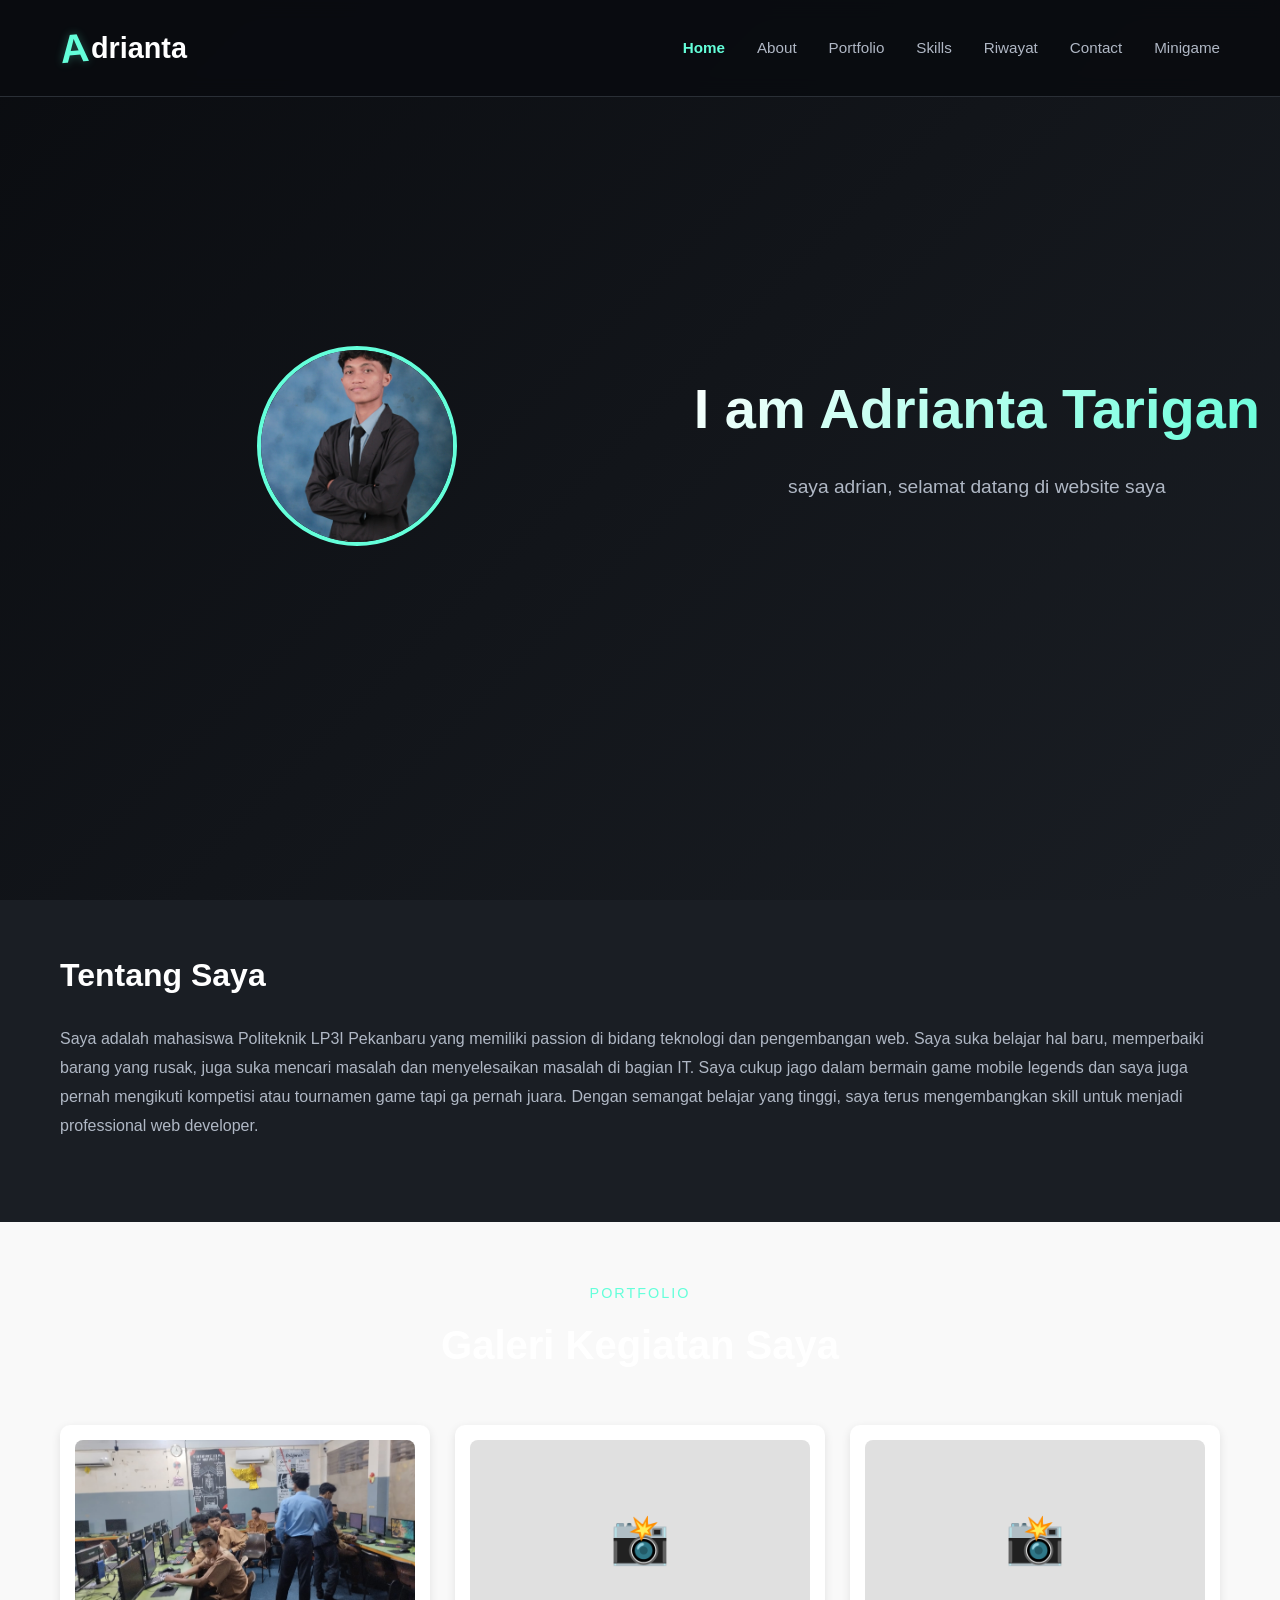
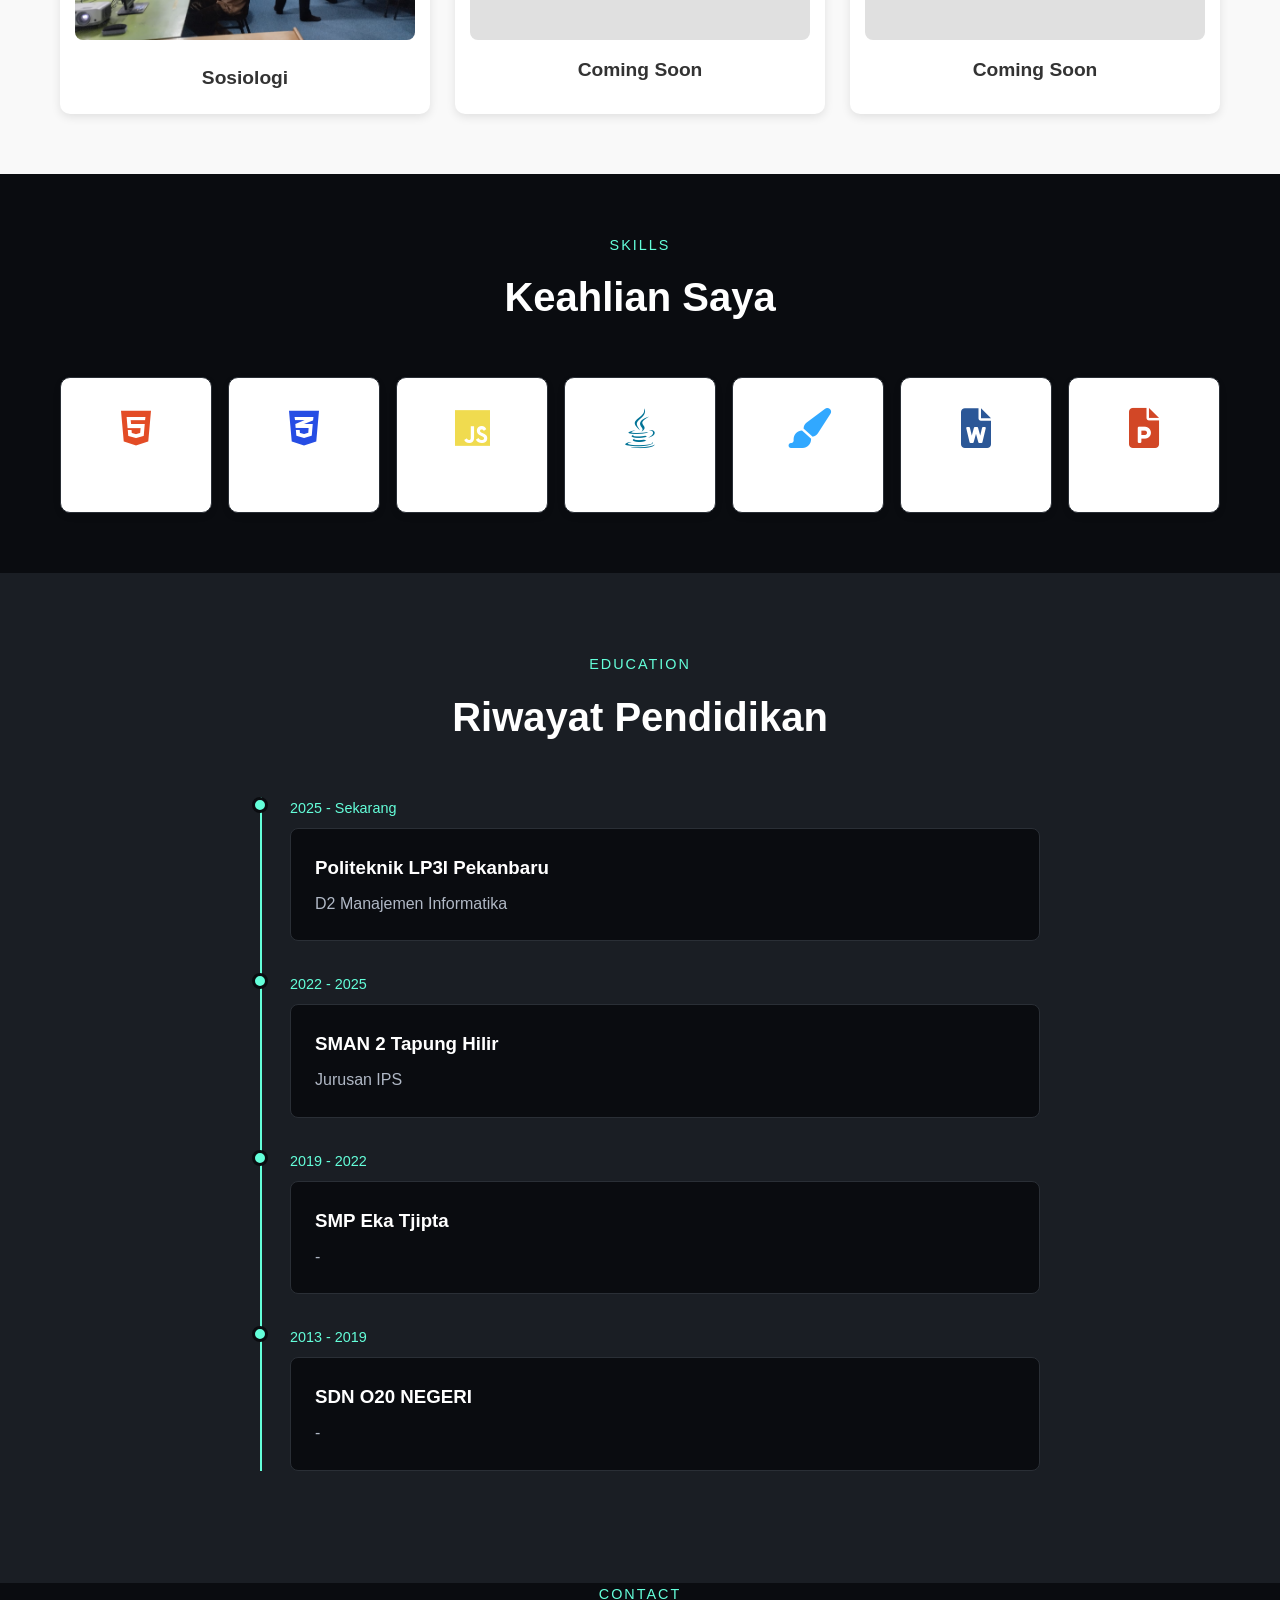
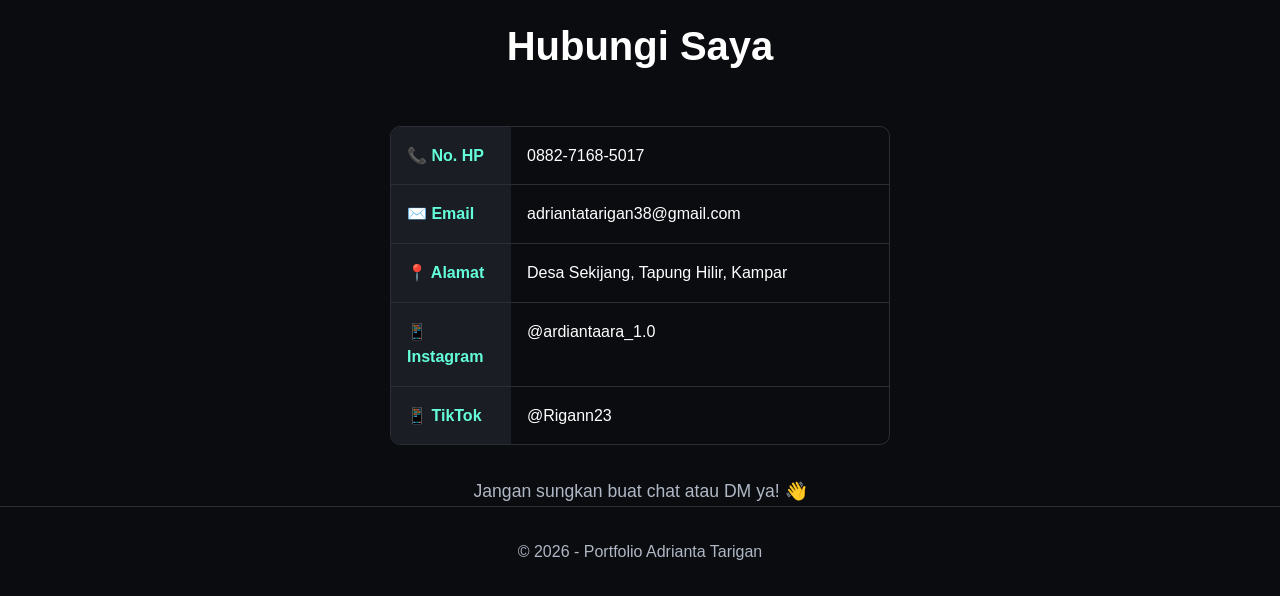
==== commit c049f5f7: "Update index.html" ====
--- a/index.html
+++ b/index.html
@@ -40,7 +40,7 @@
       </div>
     <div class="hero-content">
       <h1 class="hero-title">I am Adrianta Tarigan</h1>
-      <p class="hero-subtitle">i'm Adrian, professional web developer with long time experience in this field</p>
+      <p class="hero-subtitle">saya adrian, selamat datang di website saya</p>
       <div class="hero-buttons">
        
       </div>
@@ -272,3 +272,4 @@
   </footer>
 </body>
 </html>
+
--- a/cv_adrian.css
+++ b/cv_adrian.css
@@ -158,49 +158,10 @@
   color: var(--text-primary);
 }
 
-/* Services Section */
-.services {
-  padding: 80px 0;
-  background-color: var(--bg-dark);
-}
-
-.services-grid {
-  display: grid;
-  grid-template-columns: repeat(auto-fit, minmax(250px, 1fr));
-  gap: 2rem;
-}
-
-.service-card {
-  background-color: var(--bg-card);
-  padding: 2rem;
-  border-radius: 10px;
-  text-align: center;
-  border: 1px solid var(--border-color);
-  transition: transform 0.3s ease;
-}
-
-.service-card:hover {
-  transform: translateY(-10px);
-}
-
-.service-icon {
-  font-size: 3rem;
-  margin-bottom: 1rem;
-}
-
-.service-card h3 {
-  color: var(--text-primary);
-  margin-bottom: 1rem;
-}
-
-.service-card p {
-  color: var(--text-secondary);
-  font-size: 0.95rem;
-}
 
 /* About Section */
 .about {
-  padding: 80px 0;
+  padding: 50px 0;
   background-color: var(--bg-card);
 }
 
@@ -212,10 +173,14 @@
 }
 
 .profile-img-large {
-  width: 100%;
-  max-width: 350px;
-  border-radius: 10px;
-  border: 3px solid var(--accent-color);
+  width: 200%;
+  max-width: 200px;
+  height: 200px;
+  border-radius: 200px;
+  border: 4px solid var(--accent-color);
+  object-fit: cover;
+  aspect-ratio: 1/1;
+  
 }
 
 .about-text h2 {
@@ -253,92 +218,155 @@
 
 /* Skills Section */
 .skills-section {
-  padding: 80px 0;
-  background-color: var(--bg-dark);
-}
-
-.skills-content {
-  max-width: 600px;
-  margin: 0 auto;
-}
-
-.skill-item {
-  margin-bottom: 1.5rem;
-}
-
-.skill-info {
-  display: flex;
-  justify-content: space-between;
-  color: var(--text-secondary);
-  margin-bottom: 0.5rem;
-}
-
-.progress-bar {
-  width: 100%;
-  height: 8px;
-  background-color: var(--bg-card);
-  border-radius: 4px;
-  overflow: hidden;
-}
-
-.progress {
-  height: 100%;
-  background-color: var(--accent-color);
-  border-radius: 4px;
-  transition: width 1s ease;
-}
-
-/* Hobbies Section */
-.hobbies {
-  padding: 80px 0;
-  background-color: var(--bg-dark);
-}
-
-.hobbies-grid {
+  padding: 60px 0;
+  background-color: var(--bg-secondary);
+}
+
+.skills-grid {
   display: grid;
-  grid-template-columns: repeat(auto-fit, minmax(220px, 1fr));
-  gap: 2rem;
+  grid-template-columns: repeat(auto-fit, minmax(120px, 1fr));
+  gap: 1rem;
   margin-top: 2rem;
 }
 
-.hobby-card {
-  background-color: var(--bg-card);
-  padding: 2rem 1.5rem;
+.skill-card {
+  background: white;
+  padding: 1.2rem 0.5rem;
   border-radius: 10px;
   text-align: center;
+  box-shadow: 0 3px 10px rgba(0, 0, 0, 0.05);
   border: 1px solid var(--border-color);
   transition: all 0.3s ease;
-}
-
-.hobby-card:hover {
-  transform: translateY(-10px);
+  display: flex;
+  flex-direction: column;
+  align-items: center;
+  gap: 0.5rem;
+}
+
+.skill-card:hover {
+  transform: translateY(-3px);
+  box-shadow: 0 5px 15px rgba(159, 183, 201, 0.3);
   border-color: var(--accent-color);
-  box-shadow: 0 10px 30px rgba(100, 255, 218, 0.1);
-}
-
-.hobby-icon {
-  font-size: 3.5rem;
-  margin-bottom: 1rem;
-}
-
-.hobby-card h3 {
-  color: var(--text-primary);
-  margin-bottom: 0.8rem;
-  font-size: 1.3rem;
-}
-
-.hobby-card p {
-  color: var(--text-secondary);
+}
+
+.skill-icon {
+  font-size: 2.5rem;
+}
+
+/* Warna ikon */
+.fa-html5 { color: #e34c26; }
+.fa-css3-alt { color: #264de4; }
+.fa-js { color: #f0db4f; }
+.fa-java { color: #007396; }
+.fa-paint-brush { color: #31a8ff; }
+.fa-file-word { color: #2b5797; }
+.fa-file-powerpoint { color: #d24726; }
+
+.skill-card h3 {
+  color: var(--text-primary);
   font-size: 0.95rem;
-  line-height: 1.6;
-}
-
-/* Responsive untuk hobby */
+  font-weight: 500;
+  margin: 0;
+}
+
+/* Responsive */
+@media (max-width: 768px) {
+  .skills-grid {
+    grid-template-columns: repeat(3, 1fr);
+  }
+}
+
 @media (max-width: 480px) {
-  .hobbies-grid {
+  .skills-grid {
+    grid-template-columns: repeat(2, 1fr);
+  }
+  
+  .skill-icon {
+    font-size: 2rem;
+  }
+}
+
+/* Portfolio Section */
+.portfolio {
+  padding: 60px 0;
+  background-color: #f9f9f9;
+}
+
+.portfolio-grid {
+  display: grid;
+  grid-template-columns: repeat(3, 1fr);  /* 3 kolom */
+  gap: 25px;
+  margin-top: 40px;
+}
+
+.portfolio-item {
+  text-align: center;
+  background: white;
+  padding: 15px;
+  border-radius: 10px;
+  box-shadow: 0 3px 10px rgba(0,0,0,0.1);
+}
+
+.portfolio-img {
+  width: 100%;
+  height: 200px;
+  object-fit: cover;
+  border-radius: 8px;
+  margin-bottom: 15px;
+}
+
+.placeholder-img {
+  width: 100%;
+  height: 200px;
+  background: #e0e0e0;
+  border-radius: 8px;
+  display: flex;
+  align-items: center;
+  justify-content: center;
+  font-size: 3rem;
+  color: #999;
+  margin-bottom: 15px;
+}
+
+.portfolio-item h3 {
+  margin: 0 0 5px;
+  font-size: 1.2rem;
+  color: #333;
+}
+
+.portfolio-item p {
+  margin: 0;
+  color: #666;
+  font-size: 0.9rem;
+}
+
+/* Responsive */
+@media (max-width: 768px) {
+  .portfolio-grid {
+    grid-template-columns: repeat(2, 1fr);  /* 2 kolom di tablet */
+  }
+}
+
+@media (max-width: 480px) {
+  .portfolio-grid {
+    grid-template-columns: 1fr;  /* 1 kolom di HP */
+  }
+}
+
+/* Responsive */
+@media (max-width: 768px) {
+  .portfolio-grid {
+    grid-template-columns: repeat(2, 1fr);
+    gap: 1rem;
+  }
+}
+
+@media (max-width: 480px) {
+  .portfolio-grid {
     grid-template-columns: 1fr;
   }
 }
+
 
 /* Education Timeline */
 .education {
@@ -465,82 +493,6 @@
   }
 }
 
-
-/* Blog Section */
-.blog-section {
-  padding: 80px 0;
-  background-color: var(--bg-dark);
-  min-height: 60vh;
-}
-
-.blog-content {
-  max-width: 800px;
-  margin: 0 auto;
-}
-
-.blog-message {
-  background-color: var(--bg-card);
-  padding: 3rem;
-  border-radius: 20px;
-  text-align: center;
-  border: 2px dashed var(--accent-color);
-  box-shadow: 0 0 30px rgba(100, 255, 218, 0.1);
-}
-
-.blog-icon {
-  font-size: 5rem;
-  margin-bottom: 1rem;
-  animation: bounce 2s infinite;
-}
-
-@keyframes bounce {
-  0%, 100% { transform: translateY(0); }
-  50% { transform: translateY(-20px); }
-}
-
-.blog-message h3 {
-  color: var(--accent-color);
-  font-size: 2rem;
-  margin-bottom: 1rem;
-}
-
-.blog-message p {
-  color: var(--text-secondary);
-  font-size: 1.1rem;
-  margin-bottom: 2rem;
-}
-
-.blog-list {
-  display: grid;
-  grid-template-columns: repeat(auto-fit, minmax(200px, 1fr));
-  gap: 1rem;
-  margin: 2rem 0;
-  text-align: left;
-}
-
-.blog-item {
-  background-color: var(--bg-dark);
-  color: var(--text-primary);
-  padding: 1rem;
-  border-radius: 10px;
-  border-left: 4px solid var(--accent-color);
-  transition: transform 0.3s ease;
-}
-
-.blog-item:hover {
-  transform: translateX(10px);
-  background-color: #2a2f36;
-}
-
-.blog-coming {
-  color: var(--accent-color) !important;
-  font-weight: bold;
-  font-size: 1.2rem !important;
-  margin-top: 2rem;
-  padding-top: 1rem;
-  border-top: 1px solid var(--border-color);
-}
-
 /* Footer */
 .footer {
   background-color: var(--bg-dark);
@@ -607,4 +559,67 @@
   .services-grid {
     grid-template-columns: 1fr;
   }
-}+}
+
+/* Untuk animasi scroll reveal */
+.reveal-init {
+  opacity: 0;
+  transform: translateY(30px);
+  transition: opacity 0.6s ease, transform 0.6s ease;
+}
+
+.revealed {
+  opacity: 1 !important;
+  transform: translateY(0) !important;
+}
+
+/* Navbar saat discroll */
+.navbar-scrolled {
+  background-color: rgba(255, 255, 255, 0.95) !important;
+  backdrop-filter: blur(10px);
+  box-shadow: 0 2px 10px rgba(0, 0, 0, 0.1) !important;
+}
+
+.navbar-scrolled .nav-menu a {
+  color: #333 !important;
+}
+
+.navbar-scrolled .logo {
+  color: var(--accent-color) !important;
+}
+
+/* Menu active */
+.nav-menu a.active {
+  color: var(--accent-color) !important;
+  font-weight: bold;
+}
+
+/* Back to top button */
+.back-to-top {
+  position: fixed;
+  bottom: 30px;
+  right: 30px;
+  width: 50px;
+  height: 50px;
+  border-radius: 50%;
+  background: var(--accent-color);
+  color: white;
+  border: none;
+  font-size: 24px;
+  cursor: pointer;
+  opacity: 0;
+  visibility: hidden;
+  transition: all 0.3s ease;
+  z-index: 999;
+  box-shadow: 0 4px 15px rgba(0, 0, 0, 0.2);
+}
+
+.back-to-top.show {
+  opacity: 1;
+  visibility: visible;
+}
+
+.back-to-top:hover {
+  transform: translateY(-5px);
+  background: var(--accent-hover);
+}
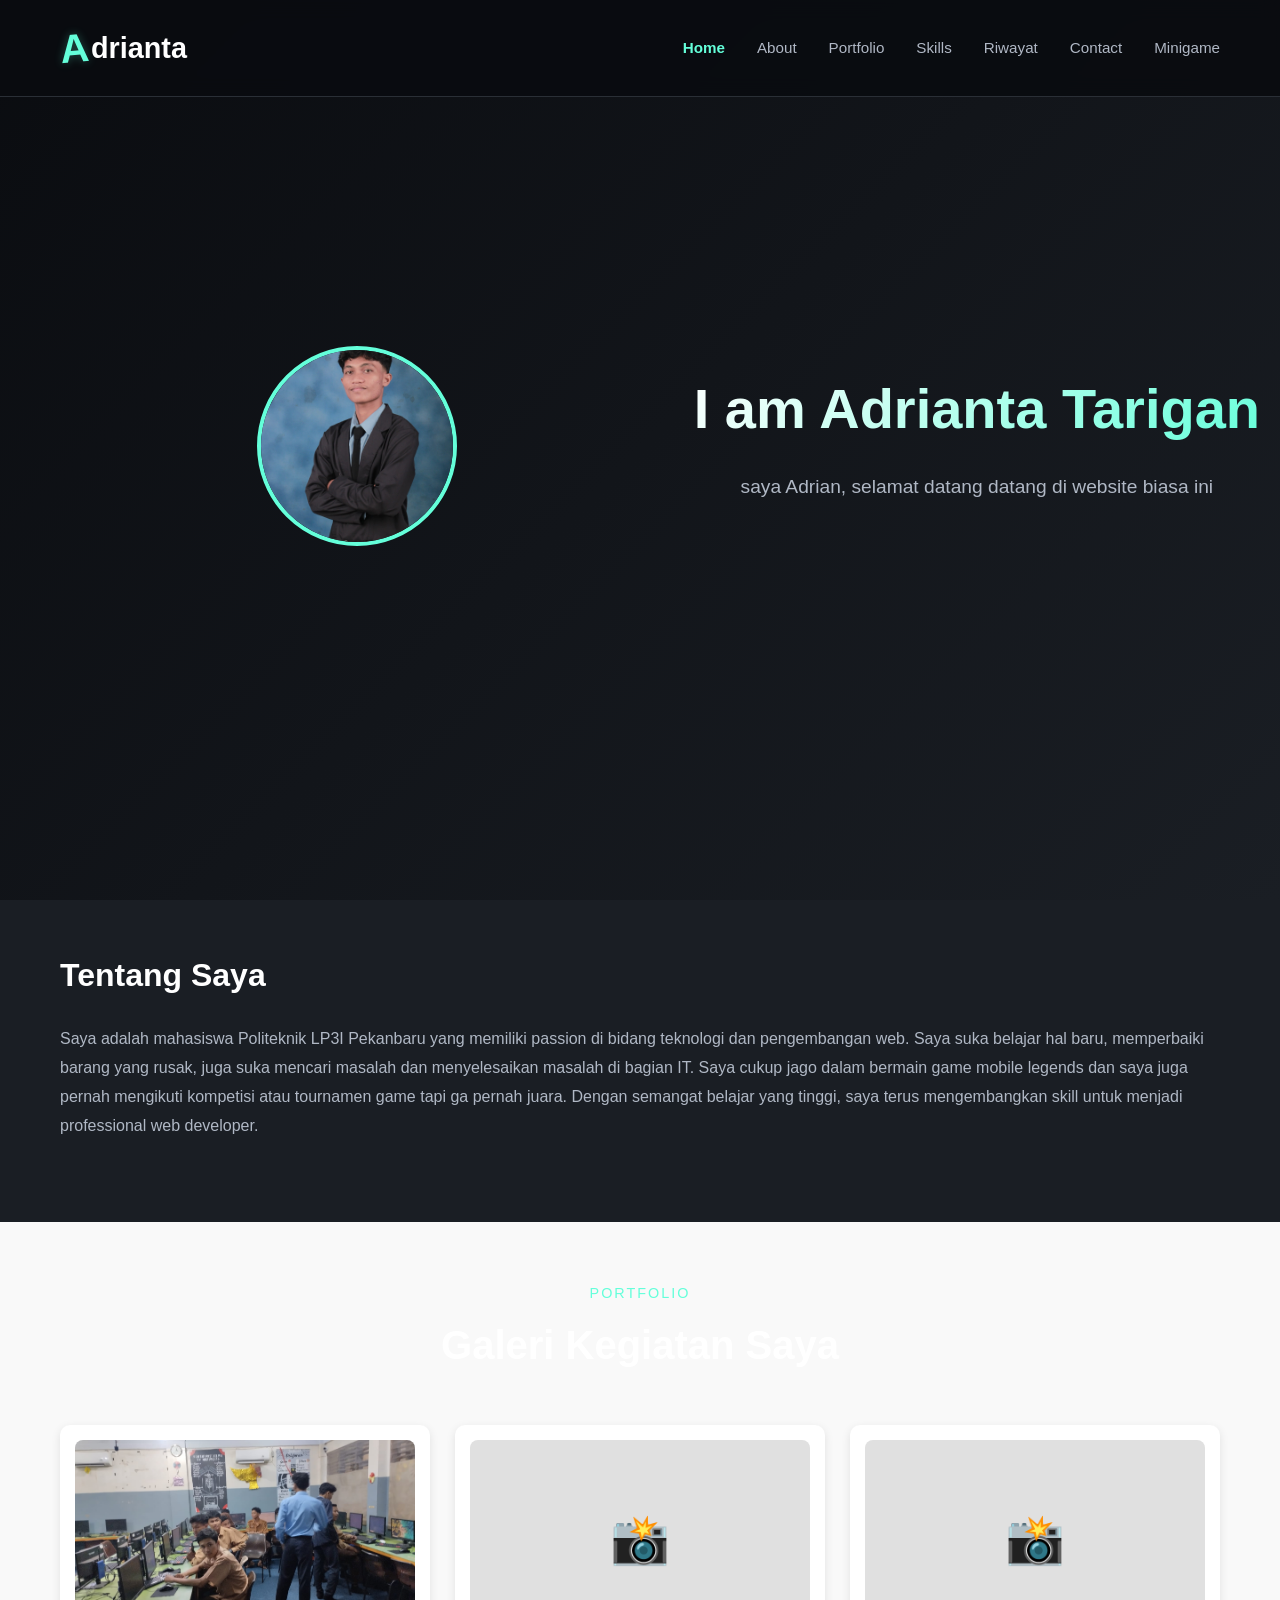
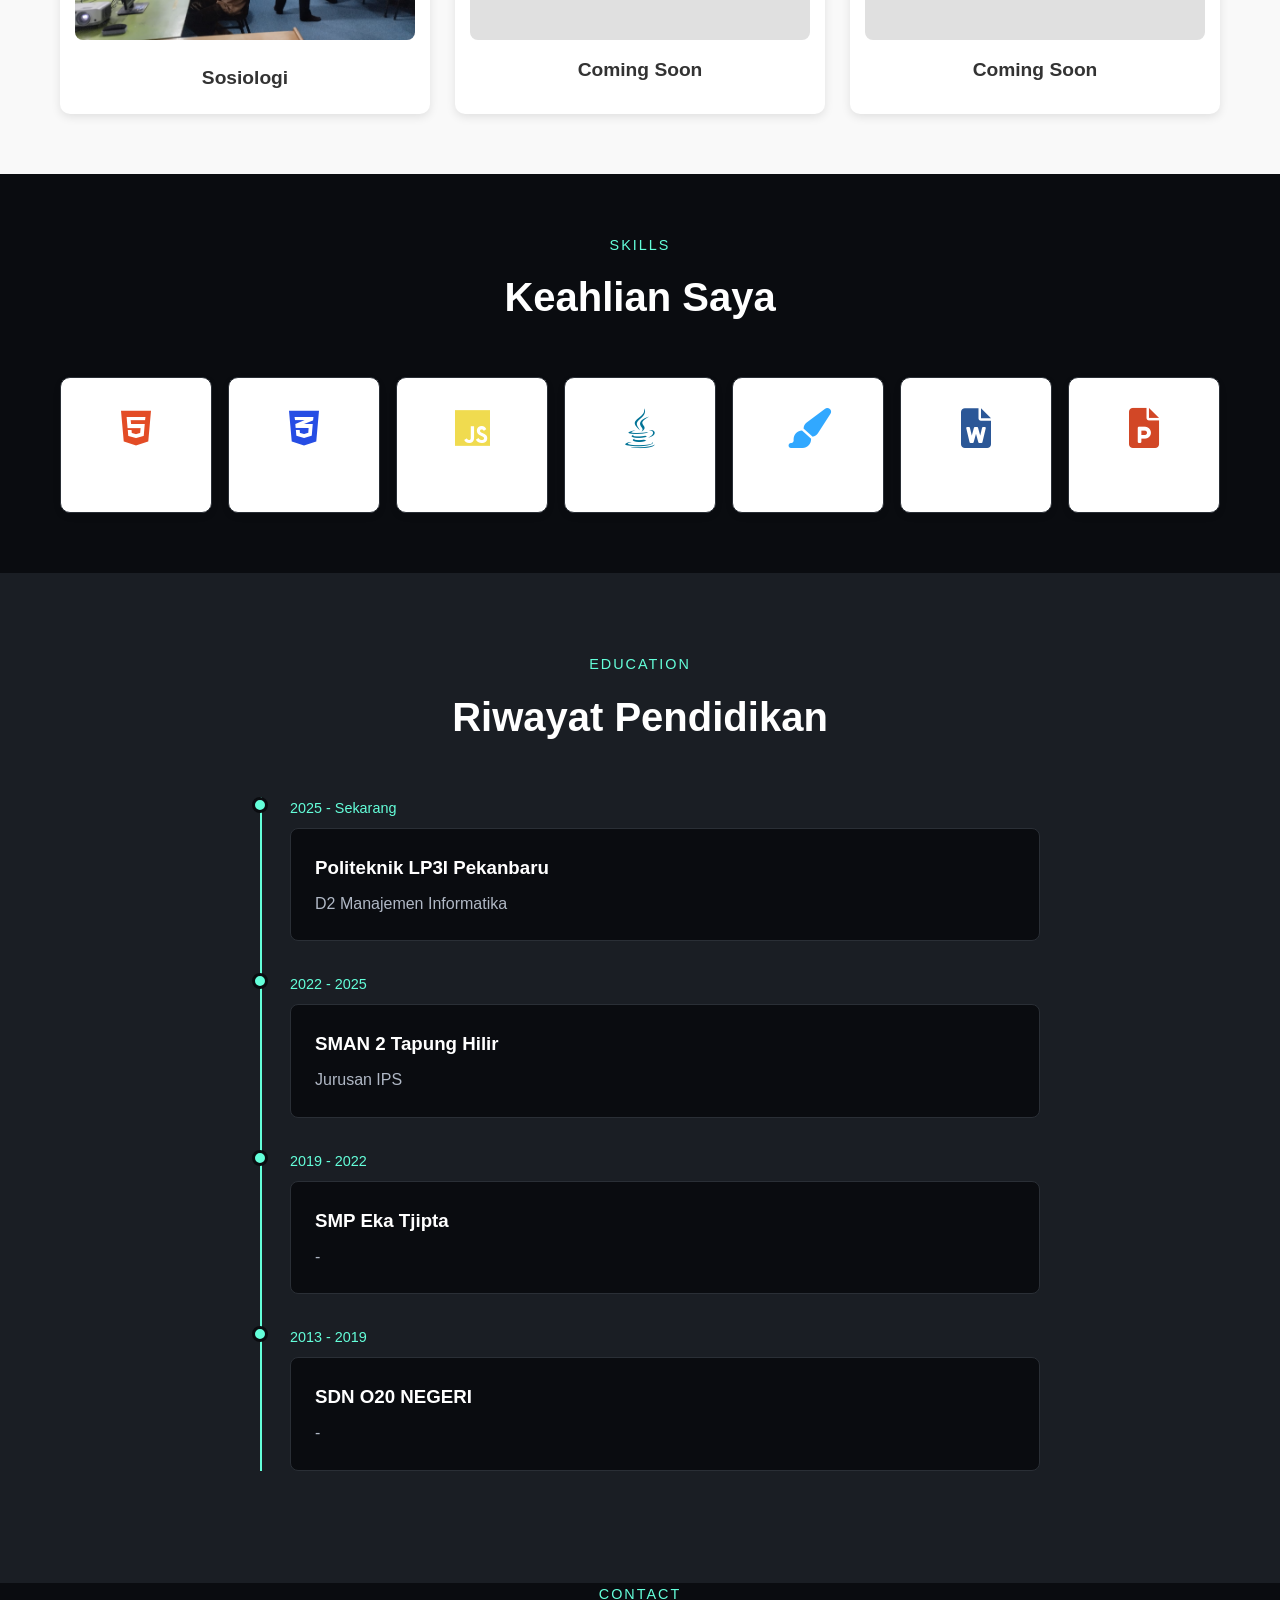
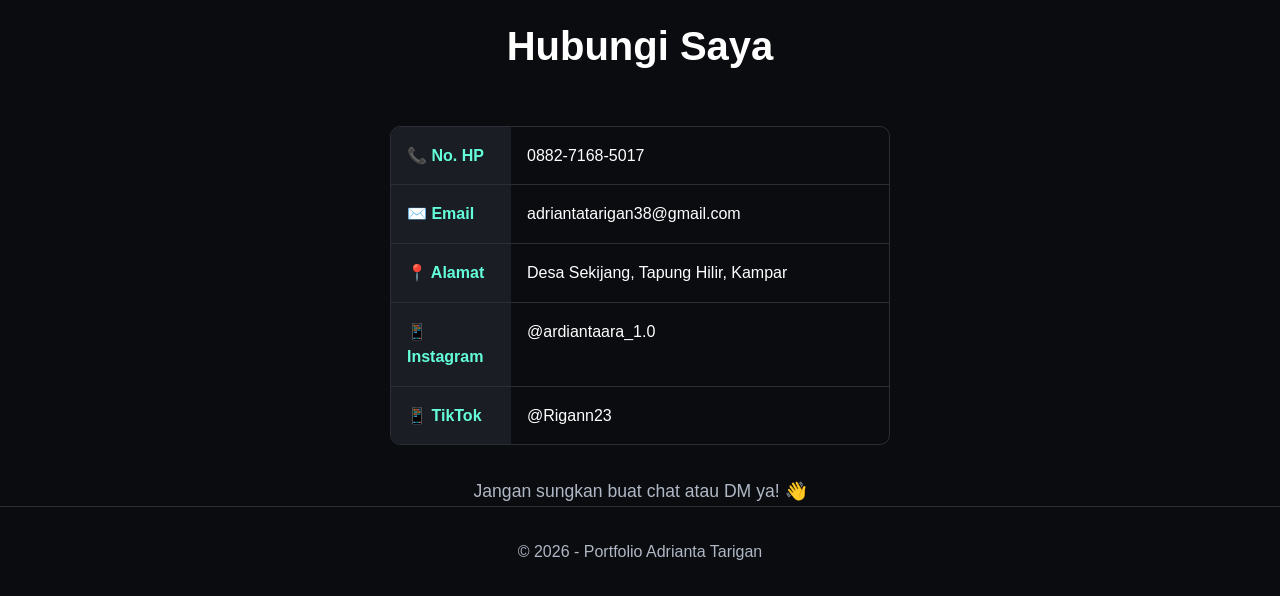
==== commit 615599e7: "Update index.html" ====
--- a/index.html
+++ b/index.html
@@ -40,7 +40,7 @@
       </div>
     <div class="hero-content">
       <h1 class="hero-title">I am Adrianta Tarigan</h1>
-      <p class="hero-subtitle">saya adrian, selamat datang di website saya</p>
+      <p class="hero-subtitle">saya Adrian, selamat datang datang di website biasa ini</p>
       <div class="hero-buttons">
        
       </div>
@@ -272,4 +272,3 @@
   </footer>
 </body>
 </html>
-
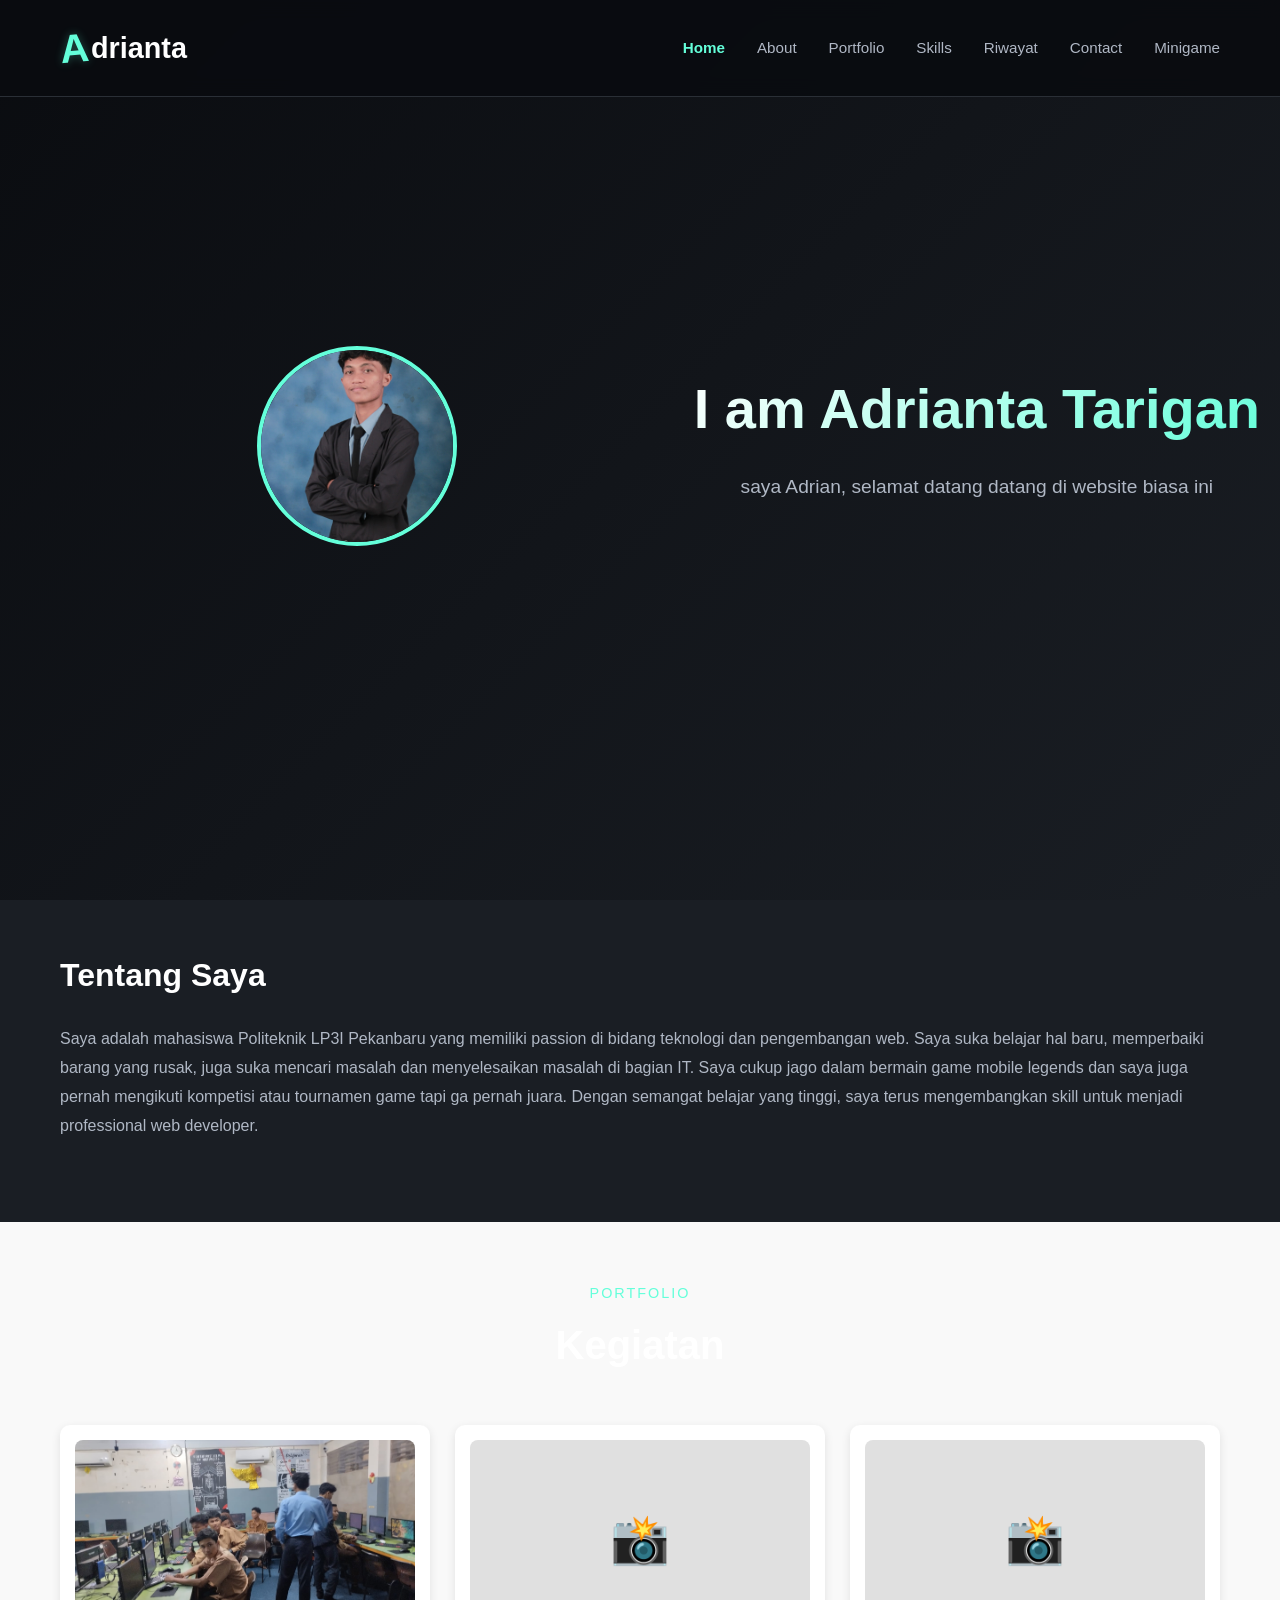
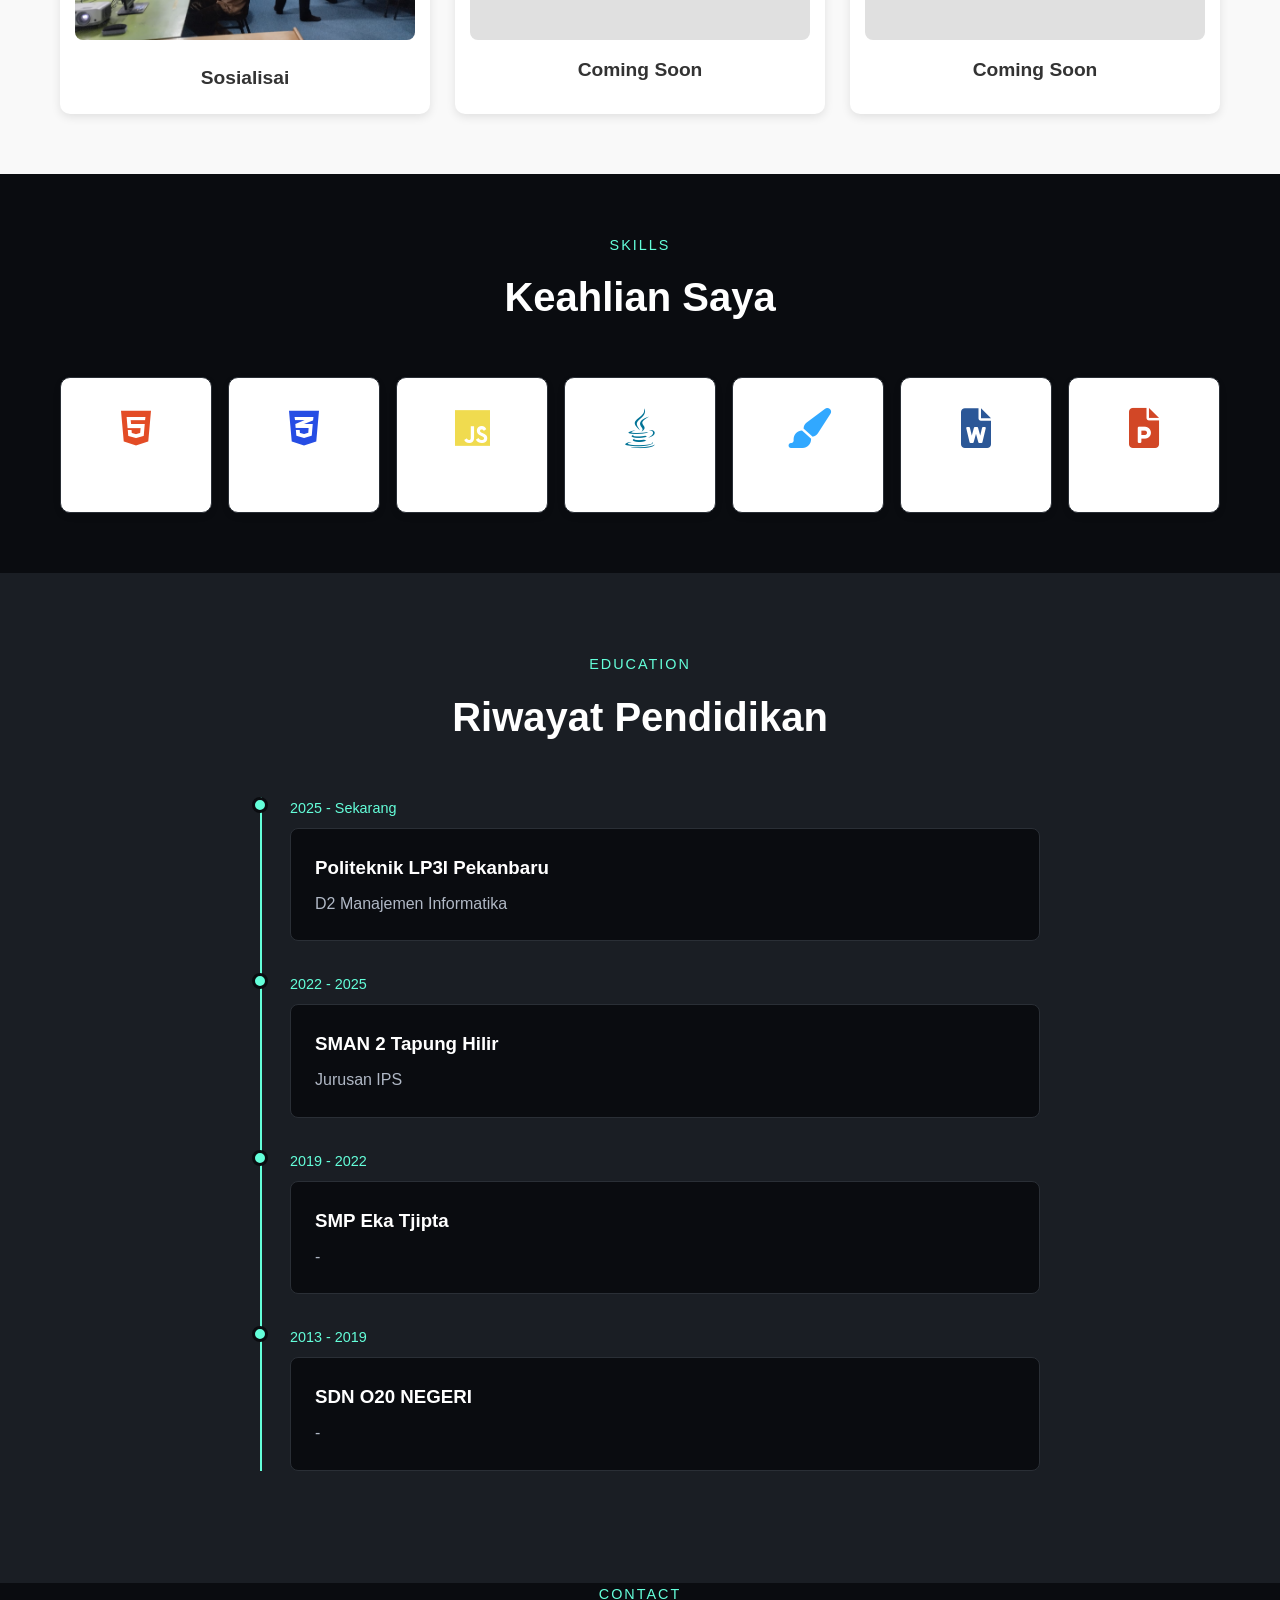
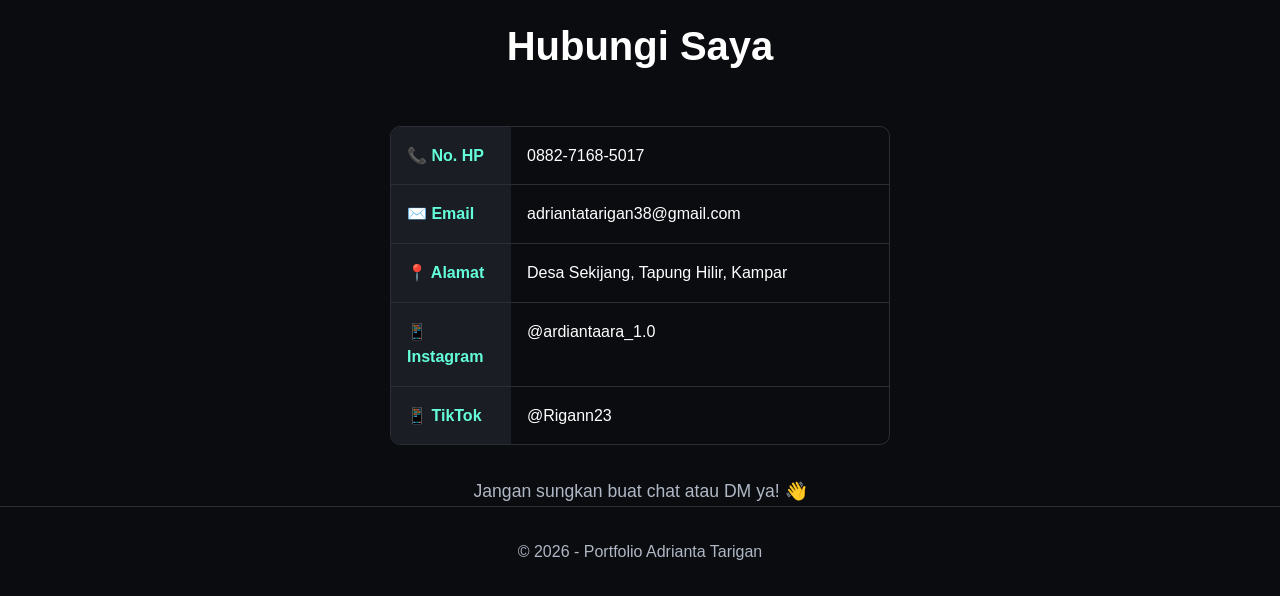
==== commit 13e22b1b: "Update index.html" ====
--- a/index.html
+++ b/index.html
@@ -7,8 +7,7 @@
   <link rel="stylesheet" href="cv_adrian.css">
   <!-- Font Awesome for icons -->
   <link rel="stylesheet" href="https://cdnjs.cloudflare.com/ajax/libs/font-awesome/6.0.0/css/all.min.css">
-  <script src="script.js"></script>
-
+  
 </head>
 <body>
 
@@ -80,7 +79,7 @@
   <div class="container">
     <div class="section-header">
       <span class="section-subtitle">PORTFOLIO</span>
-      <h2 class="section-title">Galeri Kegiatan Saya</h2>
+      <h2 class="section-title"> Kegiatan </h2>
     </div>
 
     <div class="portfolio-grid">
@@ -88,7 +87,7 @@
       <!-- Item 1: Foto Adrian -->
       <div class="portfolio-item">
         <img src="adriann.jpeg" alt="Foto Adrian" class="portfolio-img">
-        <h3>Sosiologi</h3>
+        <h3>Sosialisai</h3>
         
       </div>
       
@@ -159,7 +158,7 @@
       <!-- Adobe Photoshop -->
       <div class="skill-card">
         <div class="skill-icon ps-icon">
-          <i class="fas fa-paint-brush"></i>
+          <i class="fas fa-paint-brush skill-icon"></i>
         </div>
         <h3>Adobe Photoshop</h3>
       </div>
@@ -270,5 +269,8 @@
       <p>© 2026 - Portfolio Adrianta Tarigan</p>
     </div>
   </footer>
+
+  <script src="script.js"></script>
+
 </body>
 </html>
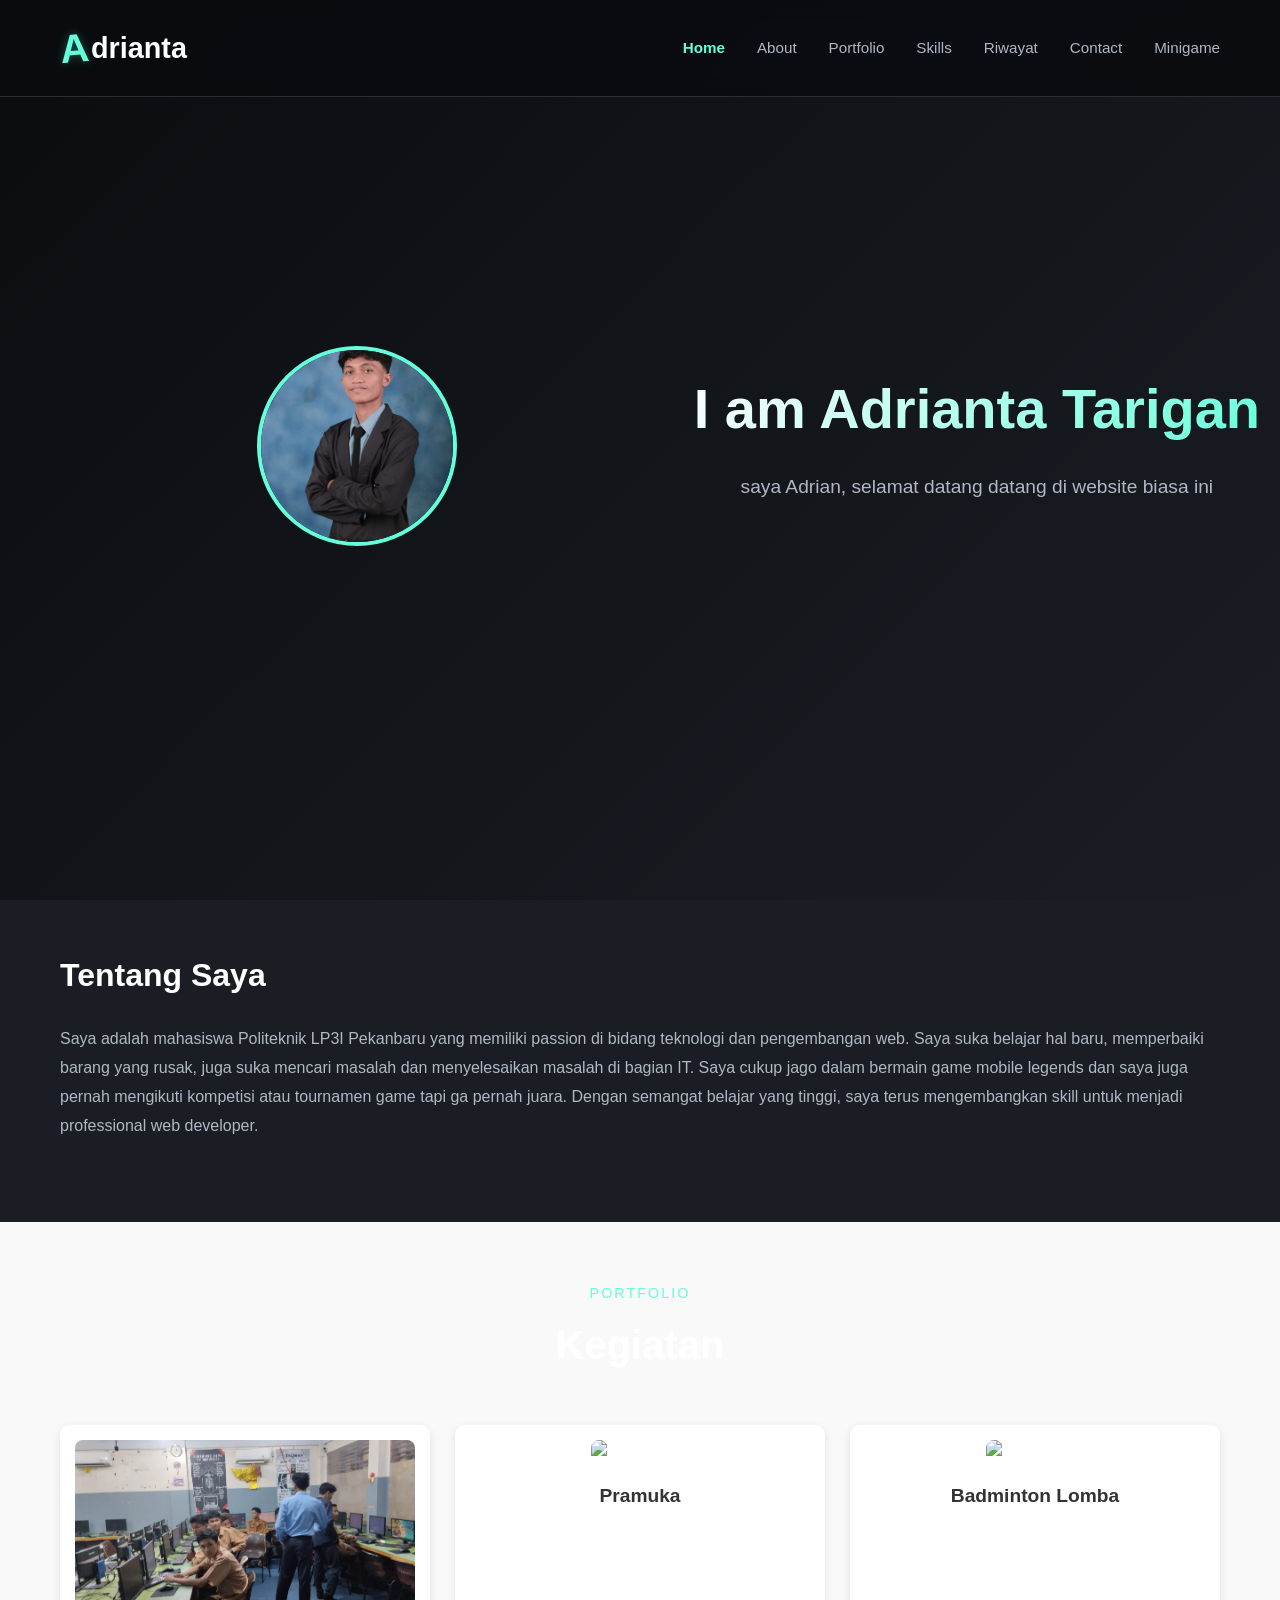
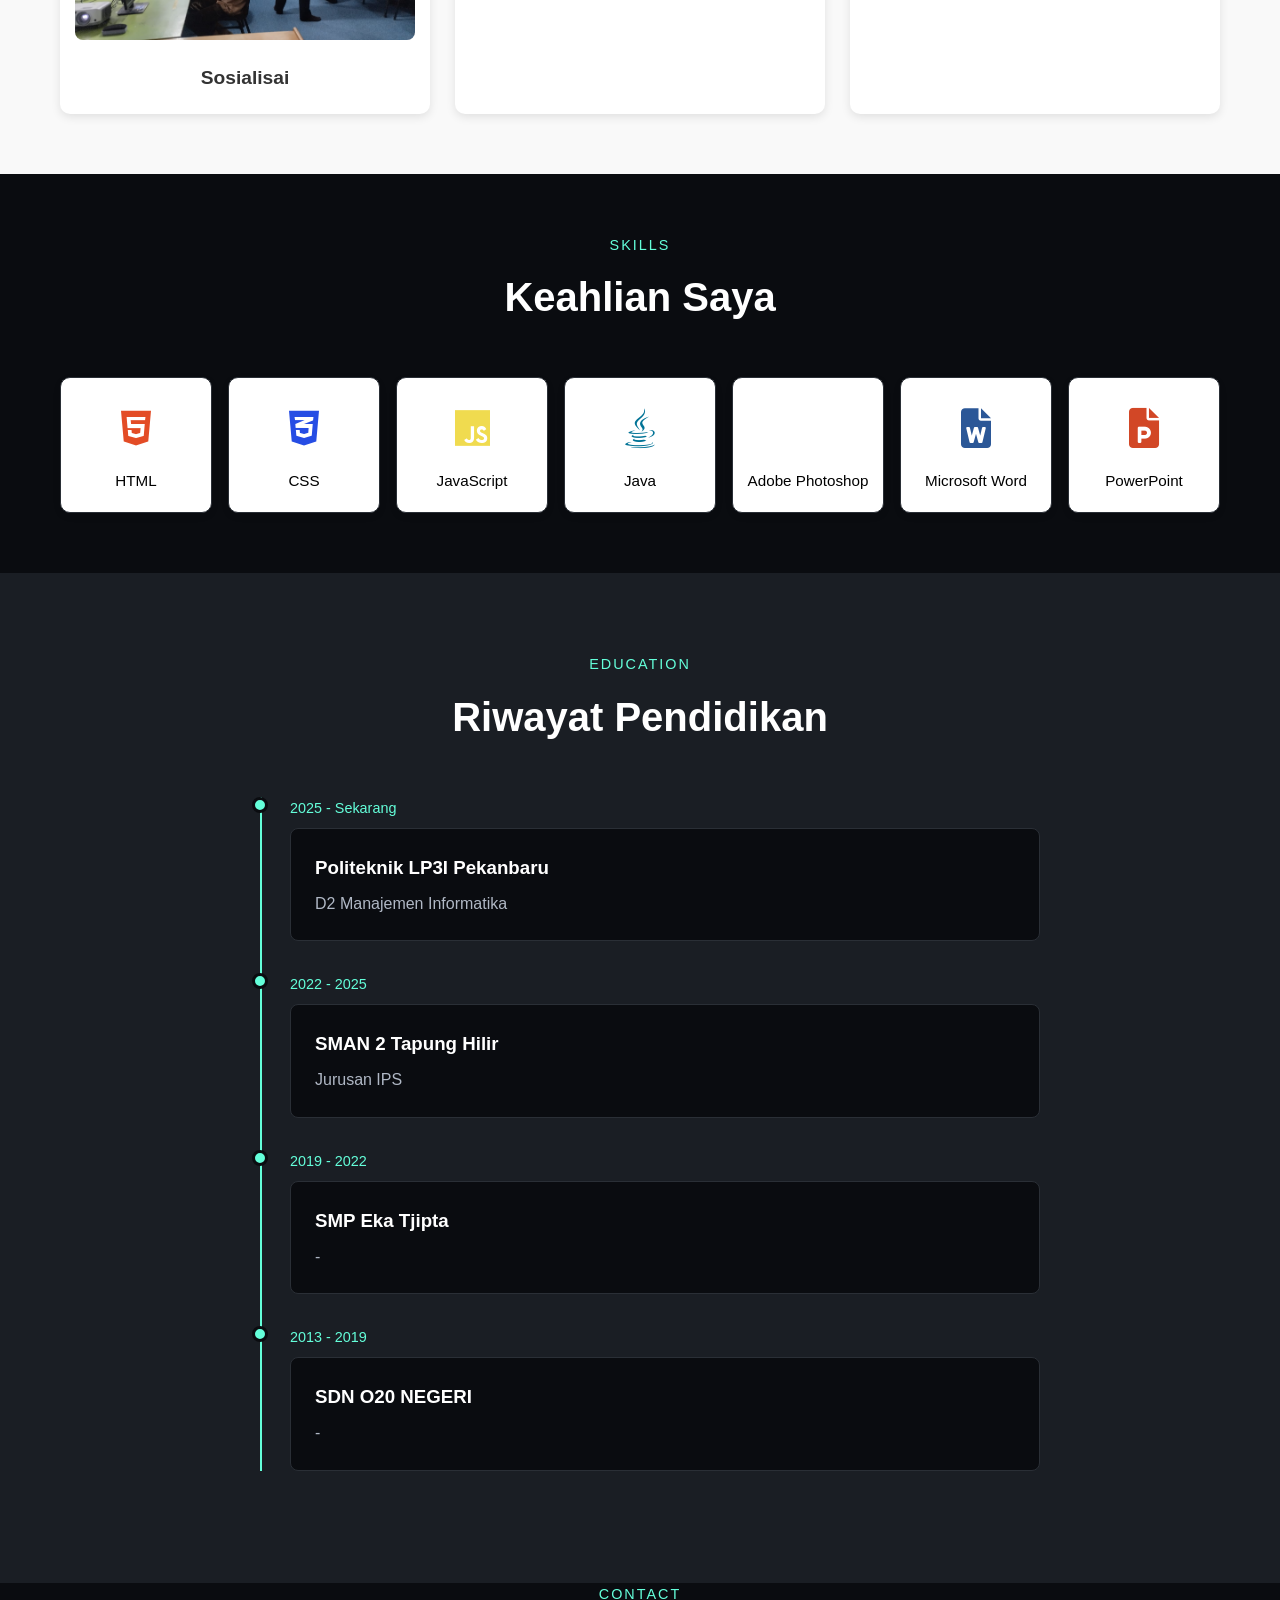
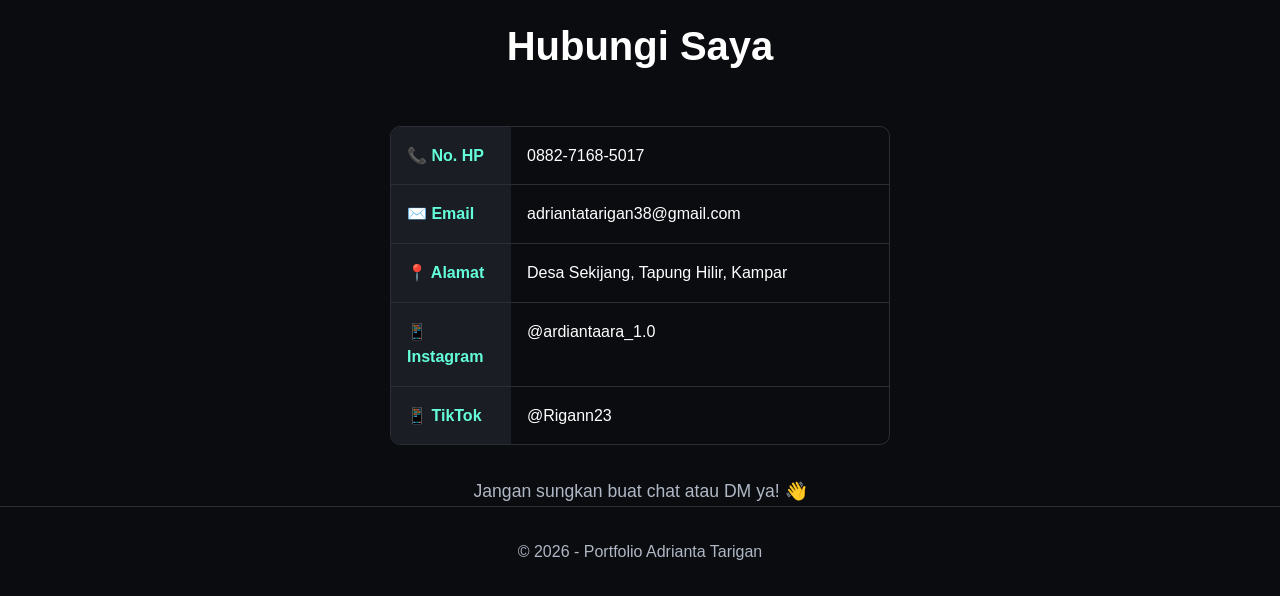
==== commit d276ace1: "Update index.html" ====
--- a/index.html
+++ b/index.html
@@ -93,19 +93,15 @@
       
       <!-- Item 2: Placeholder (nanti diganti) -->
       <div class="portfolio-item">
-        <div class="placeholder-img">
-          <span>📸</span>
-        </div>
-        <h3>Coming Soon</h3>
+        <img src="pramuka.jpeg" alt="Foto Adrian" class="portfolio-img">
+        <h3>Pramuka</h3>
         
       </div>
       
       <!-- Item 3: Placeholder -->
       <div class="portfolio-item">
-        <div class="placeholder-img">
-          <span>📸</span>
-        </div>
-        <h3>Coming Soon</h3>
+        <img src="tanding.jpeg" alt="Foto Adrian" class="portfolio-img">
+        <h3>Badminton Lomba</h3>
         
       </div>
       
@@ -158,7 +154,7 @@
       <!-- Adobe Photoshop -->
       <div class="skill-card">
         <div class="skill-icon ps-icon">
-          <i class="fas fa-paint-brush skill-icon"></i>
+          <i class="fas fa-pen-fancy skill-icon"></i>
         </div>
         <h3>Adobe Photoshop</h3>
       </div>
--- a/cv_adrian.css
+++ b/cv_adrian.css
@@ -263,7 +263,7 @@
 .fa-file-powerpoint { color: #d24726; }
 
 .skill-card h3 {
-  color: var(--text-primary);
+  color: black;
   font-size: 0.95rem;
   font-weight: 500;
   margin: 0;
@@ -623,3 +623,4 @@
   transform: translateY(-5px);
   background: var(--accent-hover);
 }
+
